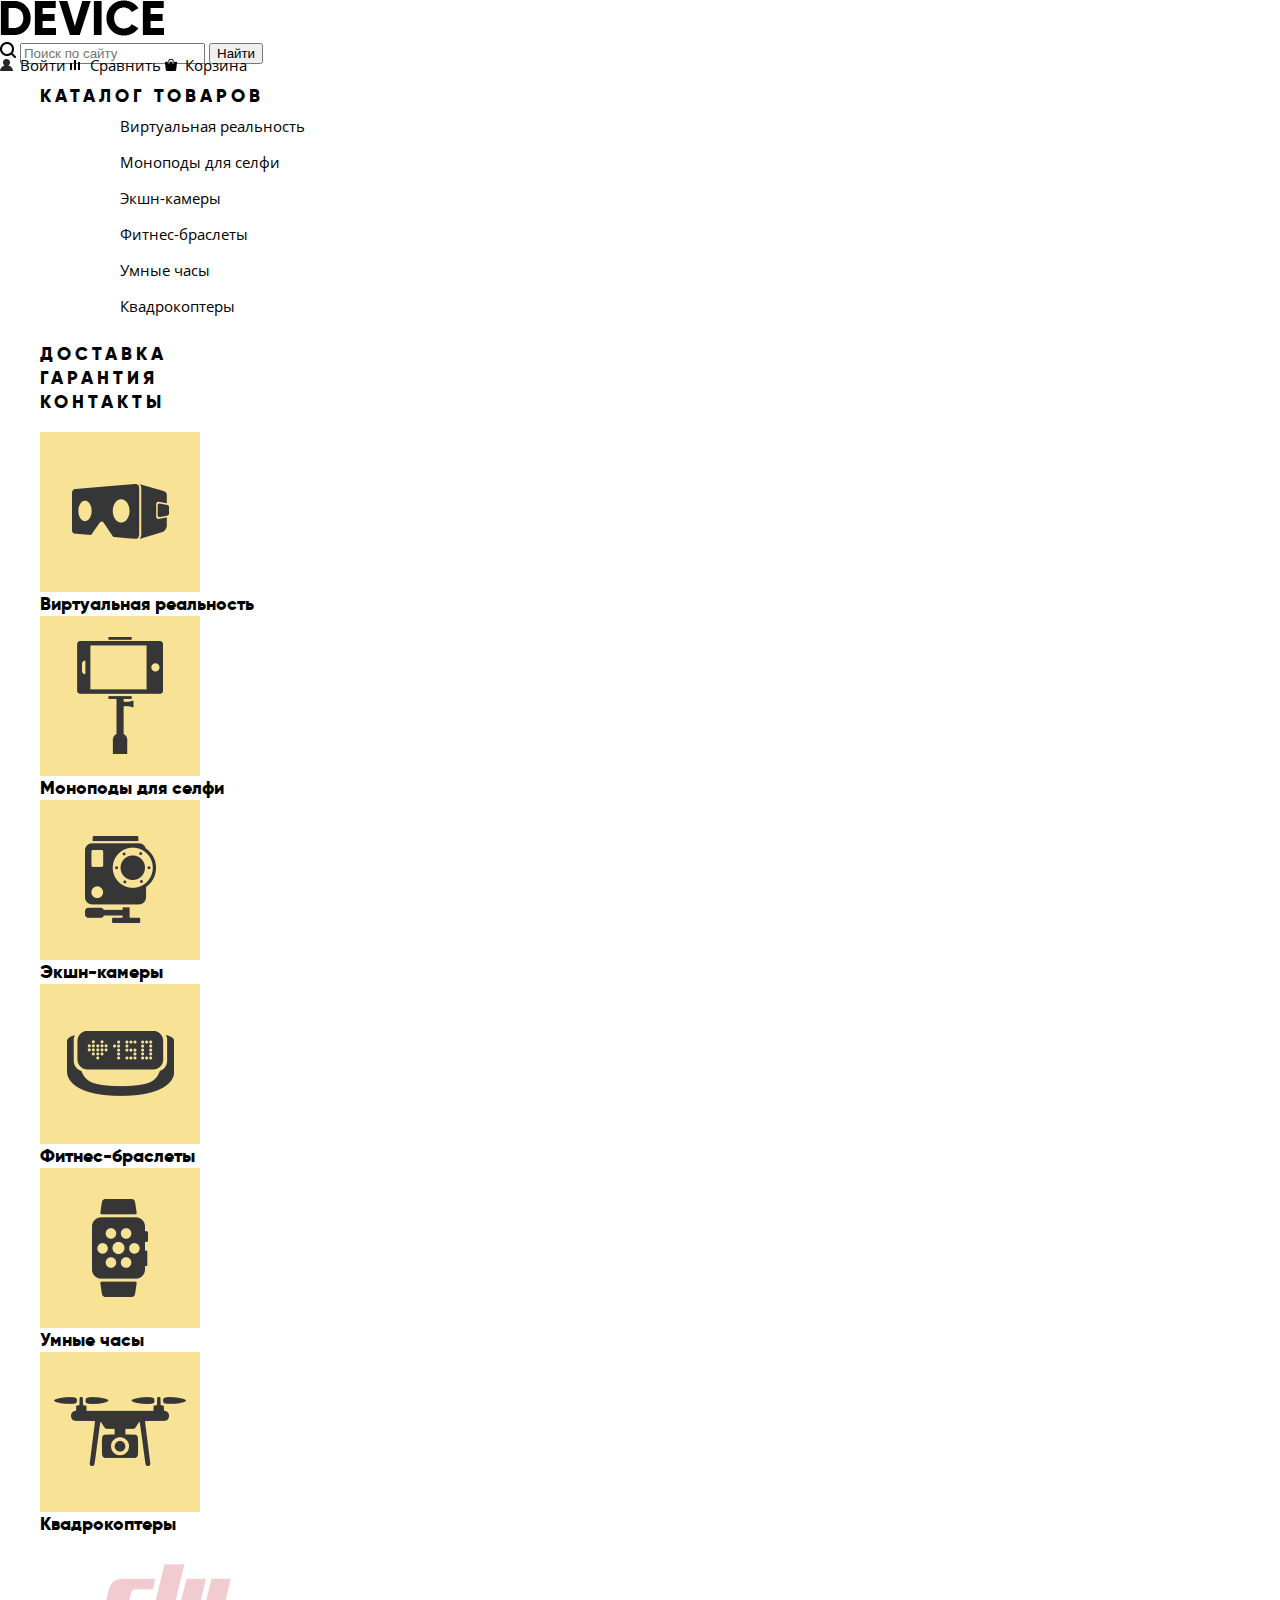
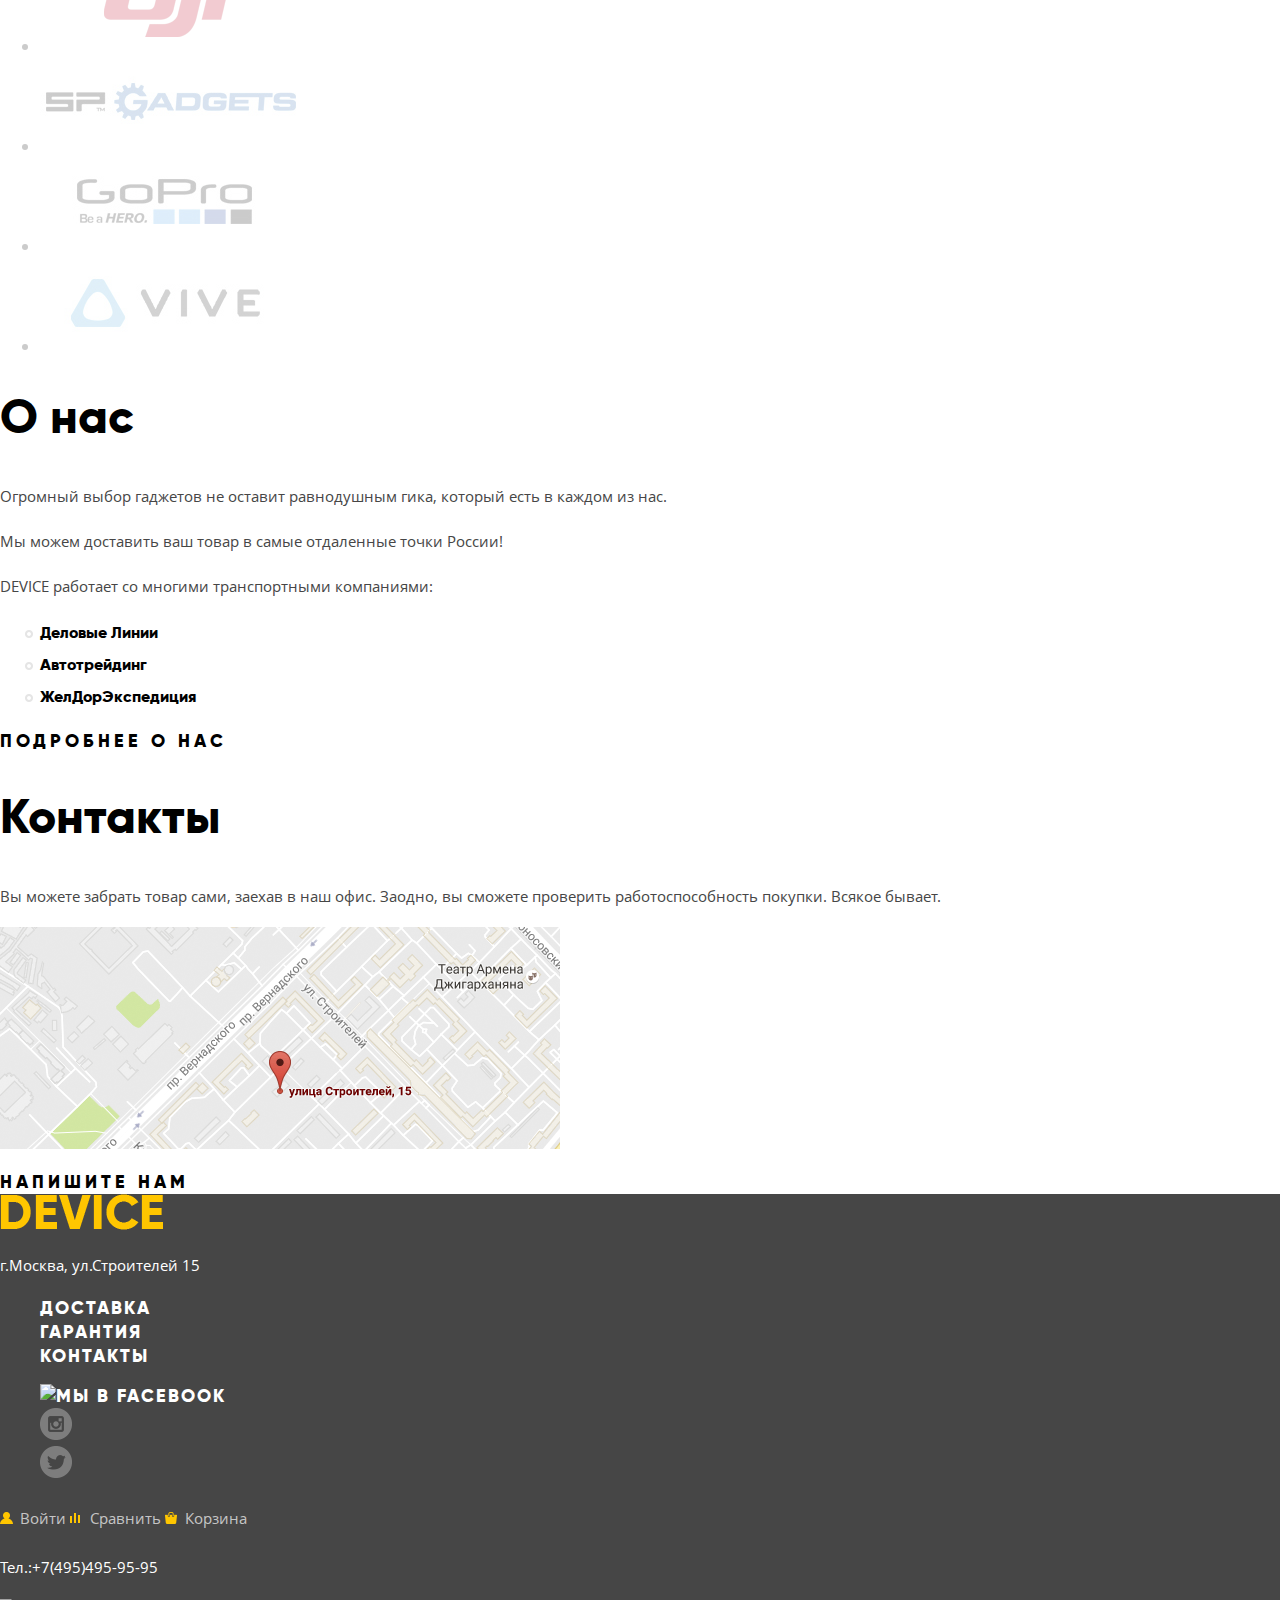
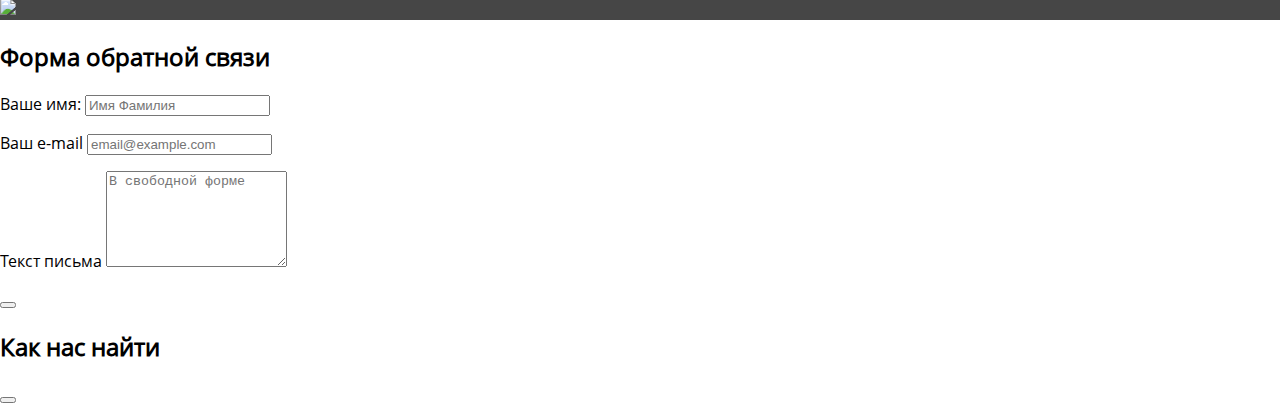
==== index.html @ 2920f103 "Исправление блока с гаджетами" ====
<!DOCTYPE html>
<html lang="ru">
  <head>
    <meta charset="utf-8">
    <title>Интернет-магазин "Device"</title>
    <link rel="stylesheet" type="text/css" href="css/index.css">   
  </head>
  <body>
  <header class="main_header">
        
          <img src="img/logo.png" alt="Логотип магазина Девайс">
          <form action="https://echo.htmlacademy.ru" method="get">
            <label for="search"><img src="img/search.png" alt="Поиск по сайту"></label>
           
            <input type="search" placeholder="Поиск по сайту" id="search">
            <button type="submit">Найти</button> 
          </form>
       
            <div class = "upper_navigation">                
                <a href="#"><span class="icon user">Войти</span></a>
                <a href="#"><span class="icon compare">Сравнить</span></a>
                <a href="#"><span class="icon cart">Корзина</span></a>
            </div>
          
           <nav class = "main_navigation">
               
            <ul class="user_navigation">   
                <li><a href="catalog.html">Каталог товаров</a>
                    <ul class="drop_list">
                        <li> 
                            <ul class="drop_list">
                                <li><a href="#">Виртуальная реальность</a></li>
                                <li><a href="catalog.html">Моноподы для селфи</a></li>
                                <li><a href="#">Экшн-камеры</a></li>
                            </ul>
                        </li>
                        <li>
                            <ul class="drop_list">
                                <li><a href="#">Фитнес-браслеты</a></li>
                                <li><a href="#">Умные часы</a></li>
                            </ul>
                        </li>
                        <li>
                            <ul class="drop_list">
                                <li><a href="#">Квадрокоптеры</a></li>
                            </ul>
                        </li>
                    </ul>
                </li> 
             </ul>               
            <ul class="user_navigation">
                <li><a href="delivery.html">Доставка</a></li>
                <li><a href="guarantee.html">Гарантия</a></li>
                <li><a href="contants.html">Контакты</a></li>
            </ul>    
               
          </nav>
       
      </header> 

      <main>

      
        <ul class="gadgets">
          <li class="block block1"></li><a href="#">Виртуальная реальность</a>
          <li class="block block2"></li><a href="catalog.html">Моноподы для селфи</a>
          <li class="block block3"></li><a href="#">Экшн-камеры</a>
          <li class="block block4"></li><a href="#">Фитнес-браслеты</a>
          <li class="block block5"></li><a href="#">Умные часы</a>
          <li class="block block6"></li><a href="#">Квадрокоптеры</a>
         
        </ul>
       
        <ul>
          <li class="dji"><img src="img/dji-1.png" alt="Квадрокоптеры DJI"></li>
          <li class="sp"><img src="img/SP_gadgets.png" alt="SP Gadgets аксессуары для экшн камер"></li>
          <li class="gopro"><img src="img/gopro.png" alt=" Экшн камеры GoPro"></li>
          <li class="vive"><img src="img/vive.png" alt="Системы виртуальной реальности Vive"></li>
        </ul>
      <section class="about_us">
          
        <h2 class="info">О нас</h2>
          
          <p class="description"> Огромный выбор гаджетов не оставит равнодушным гика, который есть в каждом из нас.</p>
          <p class="description">Мы можем доставить ваш товар в самые отдаленные точки России!</p>
          
        <p class="description">DEVICE работает со многими транспортными компаниями:</p>
          
          <ul class="partners">
              <li>Деловые Линии</li>
              <li>Автотрейдинг</li>
              <li>ЖелДорЭкспедиция</li>
             
          </ul>       
          
          <a class="user_navigation" href="#">Подробнее о нас</a>
      </section>
      
        
      
     <section class="contacts">
         
         <h2 class="info">Контакты</h2>
         
         <div class="description">Вы можете забрать товар сами, заехав в наш офис.
              Заодно, вы сможете проверить работоспособность покупки. Всякое бывает.</div>
         
         <p><img src="img/map.png" alt="Наш адрес: г.Москва, ул.Строителей 15"></p>
         
         <a class="user_navigation" href="#">Напишите нам</a>          
      
      </section>


      </main>      
      <footer class="basement">
     
      <div class="footer_columns">
    
    <div class="column1">
        <img src="img/logo_footer.png">
        <p class="contact_info">г.Москва, ул.Строителей 15</p>
    </div>
    
    <div class="column2">
        <ul class="footer_services">
            <li><a href="#">Доставка</a></li>
            <li><a href="#">Гарантия</a></li>
            <li><a href="#">Контакты</a></li>
        </ul>  
        
        <ul class="footer_services">
            <li><a href="#"><img src="img/fb.png" alt="Мы в Facebook"></a></li>
            <li><a href="#"><img src="img/ins.png" alt="Мы в Instagram"></a></li>
            <li><a href="#"><img src="img/Twitter.png" alt="Мы в Twitter"></a></li>
        </ul>  
    </div>
    
    <div class="column3">
      <div class="footer_navigation">
      <a href="#"><span class="icon user_footer">Войти</span></a>
      <a href="#"><span class="icon compare_footer">Сравнить</span></a>
      <a href="#"><span class="icon cart_footer">Корзина</span></a>
      </div>

            <p><a href="tel:74954959595" class="contact_info">Тел.:+7(495)495-95-95</a></p>
            <a href="https://htmlacademy.ru/intensive/htmlcss"><img src="HAlogo.jpg"></a>
    </div>

  </div>


      </footer>


        <section>
          <h2 class="visually-hidden">Форма обратной связи</h2>
        <form action="https://echo.htmlacademy.ru" method="post">
          <p>
          <label for="sender_name">Ваше имя:</label>
          <input type="text" name="sender_name" placeholder="Имя Фамилия" id="sender_name">
          </p>
          <p>
          <label for="email">Ваш e-mail</label>
          <input type="text" name="email" placeholder="email@example.com" id="email">
          </p>
          <p>
          <label for="comment">Текст письма</label>
          <textarea name="user_comment" id="comment" placeholder="В свободной форме" rows="6"></textarea>
          </p>
          
           
        </form>
        <button area-label="Закрыть форму обратной связи" type="button"></button>
      </section>

        <section>
          <h2 class="visually-hidden">Как нас найти</h2>
        <div class="map_popup">          
          <button area-label="Закрыть карту" type="button"></button>          
        </div>
      </section>

  </body>
</html>
---- css/index.css ----
@font-face {
    font-family: "Gilroy";
    src: url(../fonts/gilroy-extrabold-webfont.woff) format("woff");
    src: url(../fonts/gilroy-extrabold-webfont.woff2) format("woff2"); 
    font-weight: bold;
}

@font-face {
    font-family: "Gilroylight";
    src: url(../fonts/gilroylight.woff) format('woff');
    src: url(../fonts/gilroylight.woff2) format('woff2');
    font-weight: normal;
}
 

@font-face{
  font-family: "Open Sans";
  src: url(../fonts/OpenSans-Regular.woff) format("woff"),
  url(../fonts/OpenSans-Regular.woff2) format("woff2");
  font-weight: normal;
}    
   


body{
  margin:0;
  padding: 0;
  font-family: "Open Sans", "Arial", sans-serif;
}

a{
  text-decoration: none;
}
.upper_navigation{
  font-size: 15px;
  line-height: 2px;
  color: rgb(0, 0, 0);
}
.user_navigation   {
  list-style: none;
  font-size: 18px;
  font-family: "Gilroy";
  color: rgb(0, 0, 0);  
  text-transform: uppercase;
  letter-spacing: 4px;
  line-height: 1.333;
  list-style: none;
}

.drop_list{
  list-style: none;
  font-size: 15px;
  font-family: "Open Sans";
  line-height: 2.4;
  text-transform: none;
  letter-spacing: normal;
} 

.upper_navigation a,
.user_navigation a,
.gadgets a{
  color: rgb(0, 0, 0);
}

.upper_navigation a:hover,
.user_navigation a:hover{
  color: rgba(0, 0, 0, 0.6);
}

.upper_navigation a:active,
.user_navigation a:active{
  color:rgba(0, 0, 0, 0.302);
}
.gadgets{
  list-style: none;
}
.gadgets a{
  font-size: 18px;
  font-family: "Gilroy";
  color: rgb(0, 0, 0);
  line-height: 1.333;
  font-weight: bold;
  
}
.gadgets li:hover{
  background-color: #f0c52e;
}

.info{
   font-size: 48px;
  font-family: "Gilroy";
  color: rgb(0, 0, 0);
  font-weight: bold;
  line-height: 1.021;
}

.description{
  font-size: 15px;
  font-family: "Open Sans";
  color: rgb(70, 70, 70);
  line-height: 2;
  text-align: left;
}

.partners{
  list-style-image: url(../img/marker.png);
  font-size: 16px;
  font-family: "Gilroy";
  color: rgb(0,0,0);
  line-height: 2;
}

.contact_info{
  font-size: 15px;
  font-family: "Open Sans";
  color: rgb(255, 255, 255);
  line-height: 2;
}

.basement{
  background-color: #464646;
}

.footer_services{
  list-style: none;
}
.footer_services li a {
  font-size: 18px;
  font-family: "Gilroy";
  color: rgb(255, 255, 255);
  text-transform: uppercase;
  letter-spacing: 2px;
  line-height: 1.333;
  font-weight: bold;
}

.footer_navigation{
  font-size: 15px;
  font-family: "Open Sans";
  color: #d3d3d3;
  line-height: 2.4;
}


/*Разметка каталога */

.headline{  
  font-size: 47px;
  font-family: "Gilroy";
  color: rgb(0, 0, 0);
  font-weight: bold;
  line-height: 1.021;
   
}

.path li a{
  font-size: 14px;
  font-family: "Open Sans";
  color: rgba(0, 0, 0, 0.302);
  line-height: 1.714;
}
.path{
  list-style: none; 
  font-size: 14px;
  font-family: "Open Sans";
  color: rgba(0, 0, 0, 0.302);
  line-height: 1.714;
}

.options_name{
  font-size: 18px;
  font-family: "Gilroy";
  color: rgb(0, 0, 0);
  font-weight: bold;
  line-height: 1.333;
}

.options{
  font-size: 14px;
  font-family: "Open Sans";
  color: rgb(0, 0, 0);
  line-height: 2.857;
}
.button_show{
  font-size: 18px;
  font-family: "Gilroy";
  color: rgb(0, 0, 0);
  font-weight: bold;
  text-transform: uppercase;
  line-height: 1.2;
}

.goods_caption{
  font-size: 18px;
  font-family: "Gilroy";
  color: rgb(0, 0, 0);
  font-weight: bold;
  line-height: 1.333;
}

.price{
  font-size: 16px;
  font-family: "Gilroylight";
  color: rgb(70, 70, 70);
  line-height: 1.5;  
}


/* Блоки со схематичными изображениями товаров*/

.block{ 
  width: 160px;
  height: 160px;  
  }

.block1{
  
  background:url(../img/popular-1.png) no-repeat;
  background-color: #f7e296;
  background-position: 50% 50%;
  }

.block2{ 
    background:url(../img/popular-2.png) no-repeat;
    background-color: #f7e296;
    background-position: 50% 50%;         
}

.block3{ 
    background:url(../img/popular-3.png) no-repeat;
    background-color: #f7e296;
    background-position: 50% 50%;         
}

.block4{ 
    background:url(../img/popular-4.png) no-repeat;
    background-color: #f7e296;
    background-position: 50% 50%;         
}

.block5{ 
    background:url(../img/popular-5.png) no-repeat;
    background-color: #f7e296;
    background-position: 50% 50%;         
}

.block6{ 
    background:url(../img/popular-6.png) no-repeat;
    background-color: #f7e296;
    background-position: 50% 50%;         
}


/*Логотипы партнеров*/

.dji{
  width: 260px;
  height: 100px;
  opacity: 0.2;
}

.sp{

  width: 260px;
  height: 100px;
  opacity: 0.2;
}
.gopro{
  width: 260px;
  height: 100px;
  opacity: 0.2;
}
.vive{
   width: 260px;
  height: 100px;
  opacity: 0.2;
}

  /*Иконки*/
.icon{
  width: 160px;
  height: 20px;
  background-repeat: no-repeat;
  background-position: 0 50%;
  padding-left:20px;

  }
.user{  
  background-image: url(../img/user.png);
 }
.compare{
  background-image: url(../img/compare.png);
}
.cart{
  background-image: url(../img/cart.png);
}

.user_footer{  
  background-image: url(../img/user_footer.png);
  color: rgba(255, 255, 255, 0.702);
 }
.compare_footer{
  background-image: url(../img/compare_footer.png);
  color: rgba(255, 255, 255, 0.702);
}
.cart_footer{
  background-image: url(../img/cart_footer.png);
  color: rgba(255, 255, 255, 0.702);
}

.hide{
  visibility: hidden;
  width: 1px;
  height: 1px;
  margin: -1px;
}
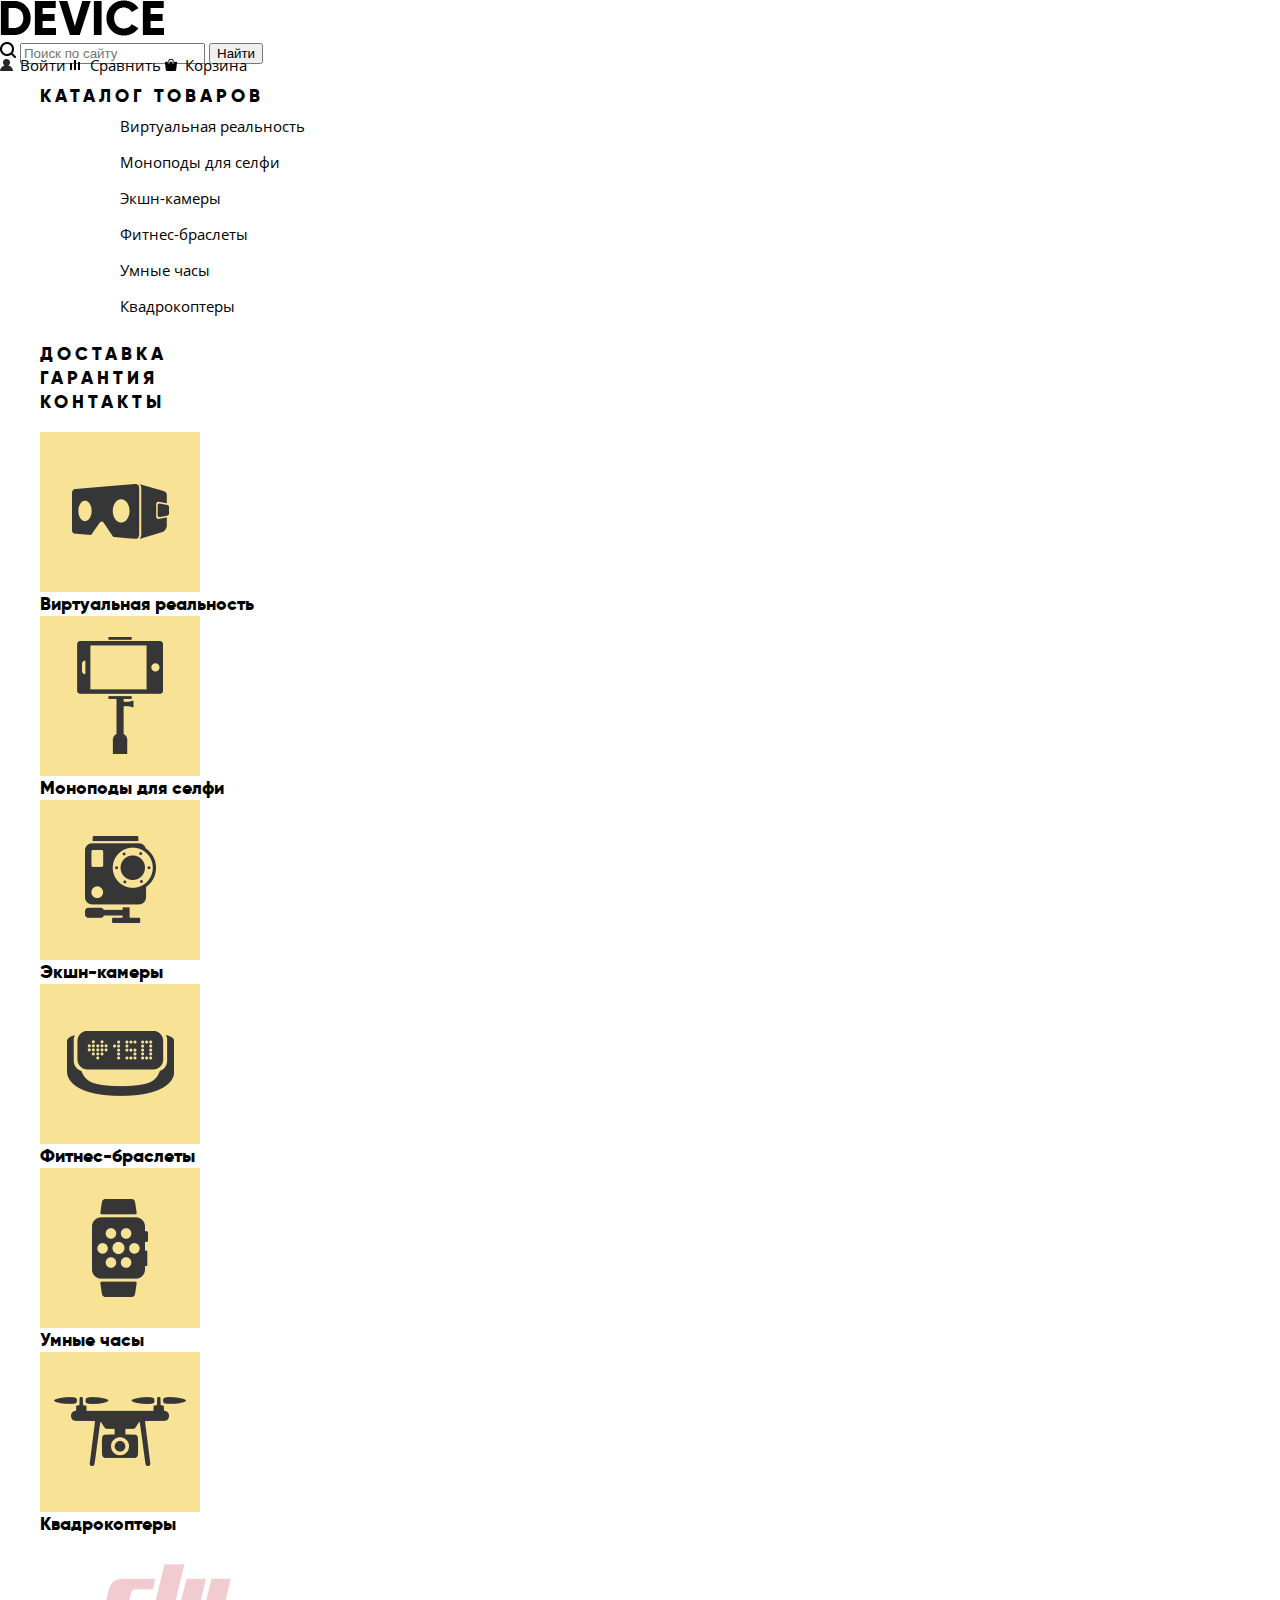
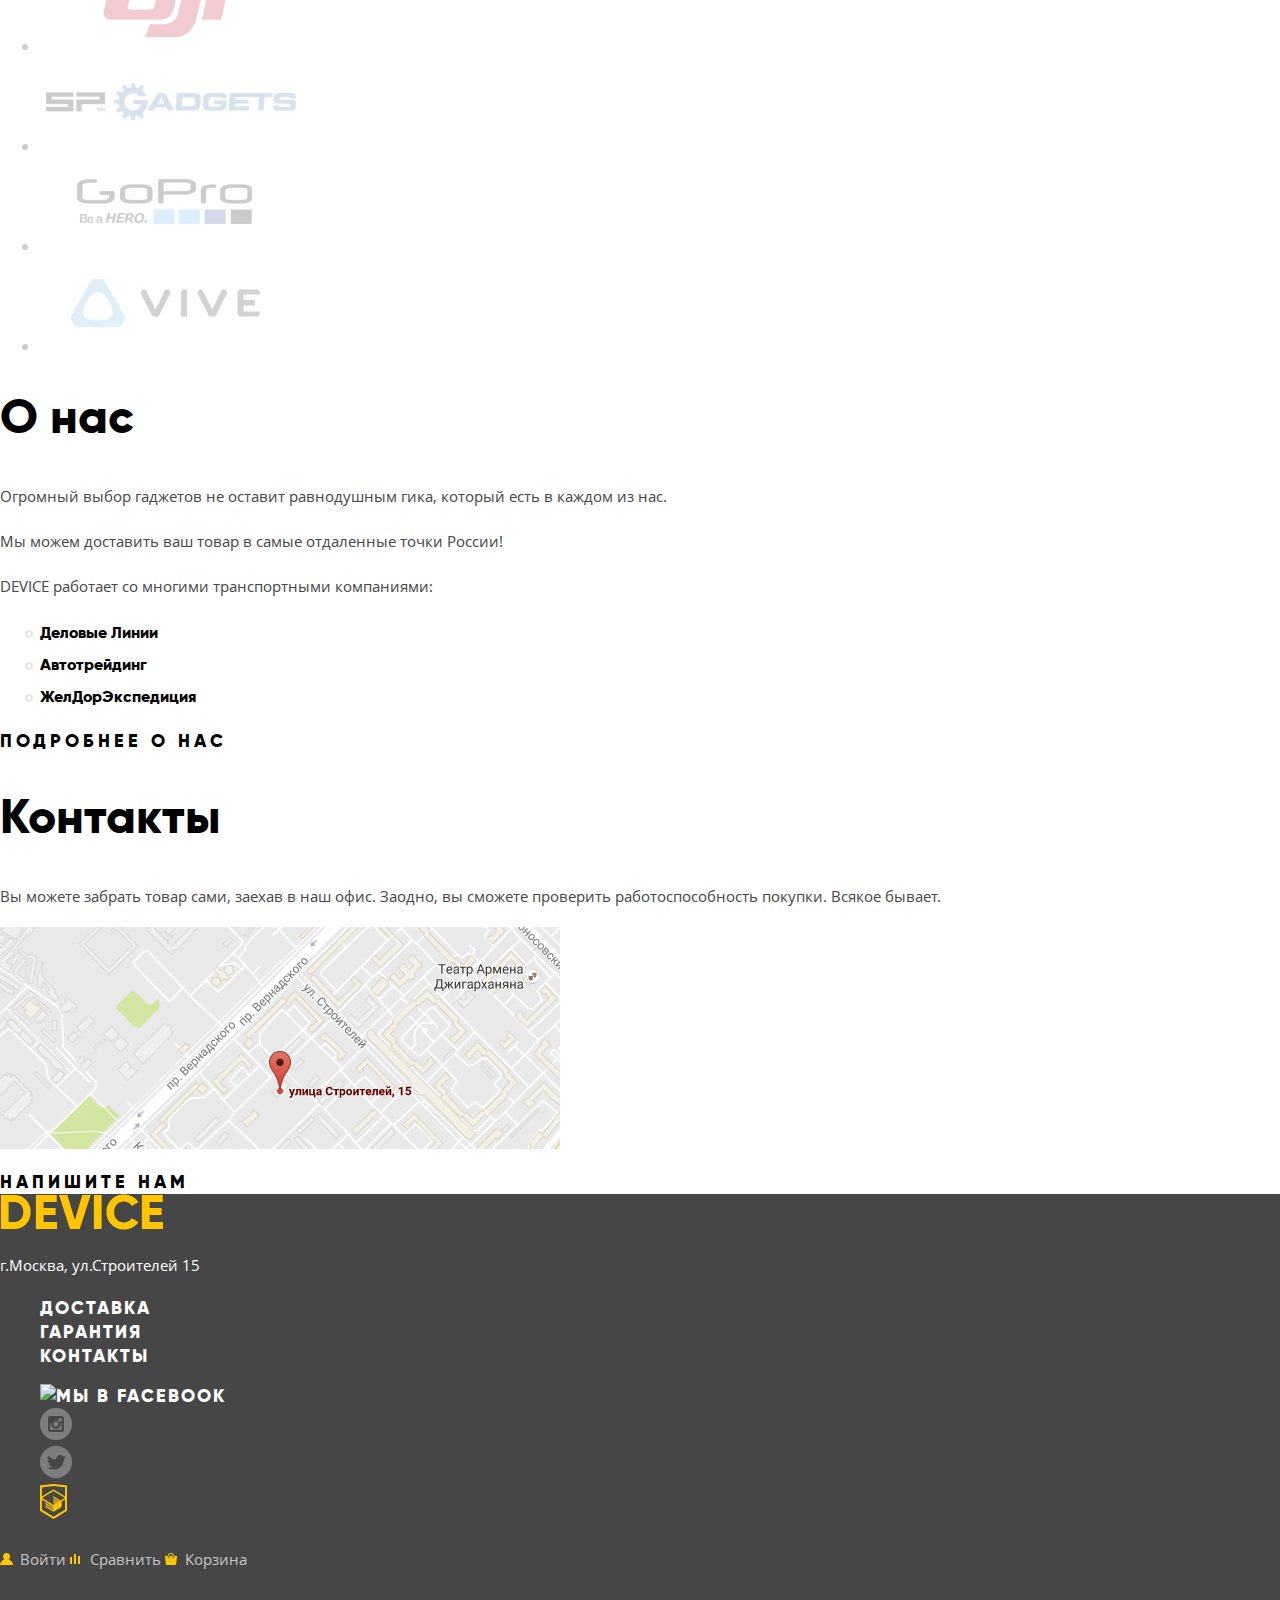
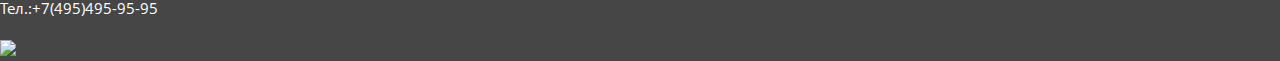
==== commit 434ce1d8: "Логотип академии, видимость попапов" ====
--- a/index.html
+++ b/index.html
@@ -133,6 +133,7 @@
             <li><a href="#"><img src="img/fb.png" alt="Мы в Facebook"></a></li>
             <li><a href="#"><img src="img/ins.png" alt="Мы в Instagram"></a></li>
             <li><a href="#"><img src="img/Twitter.png" alt="Мы в Twitter"></a></li>
+            <li><a href="#"><img src="img/HA-logo.png" alt="https://htmlacademy.ru"></a></li>
         </ul>  
     </div>
     
@@ -153,7 +154,7 @@
       </footer>
 
 
-        <section>
+        <section class="display_none">
           <h2 class="visually-hidden">Форма обратной связи</h2>
         <form action="https://echo.htmlacademy.ru" method="post">
           <p>
@@ -174,7 +175,7 @@
         <button area-label="Закрыть форму обратной связи" type="button"></button>
       </section>
 
-        <section>
+        <section class="display_none">
           <h2 class="visually-hidden">Как нас найти</h2>
         <div class="map_popup">          
           <button area-label="Закрыть карту" type="button"></button>          
--- a/css/index.css
+++ b/css/index.css
@@ -313,4 +313,7 @@
   width: 1px;
   height: 1px;
   margin: -1px;
+}
+.display_none{
+  display: none;
 }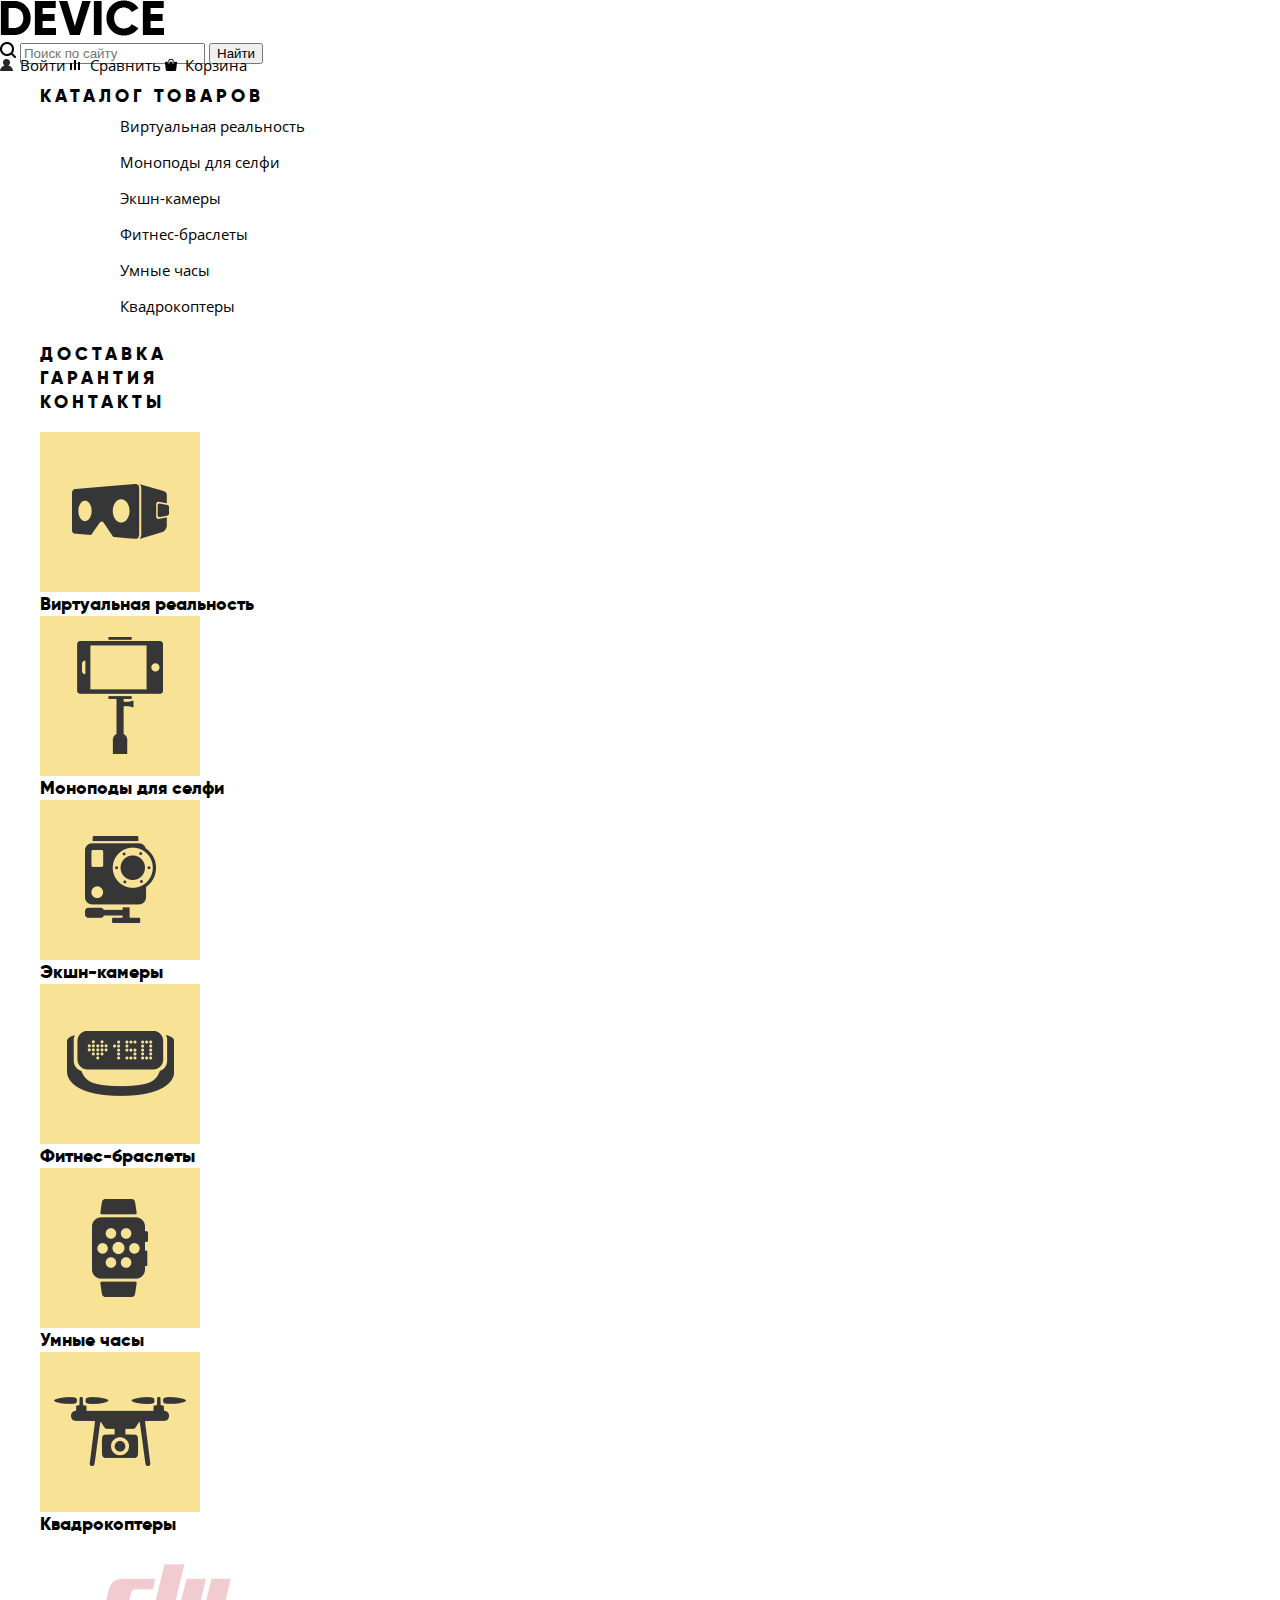
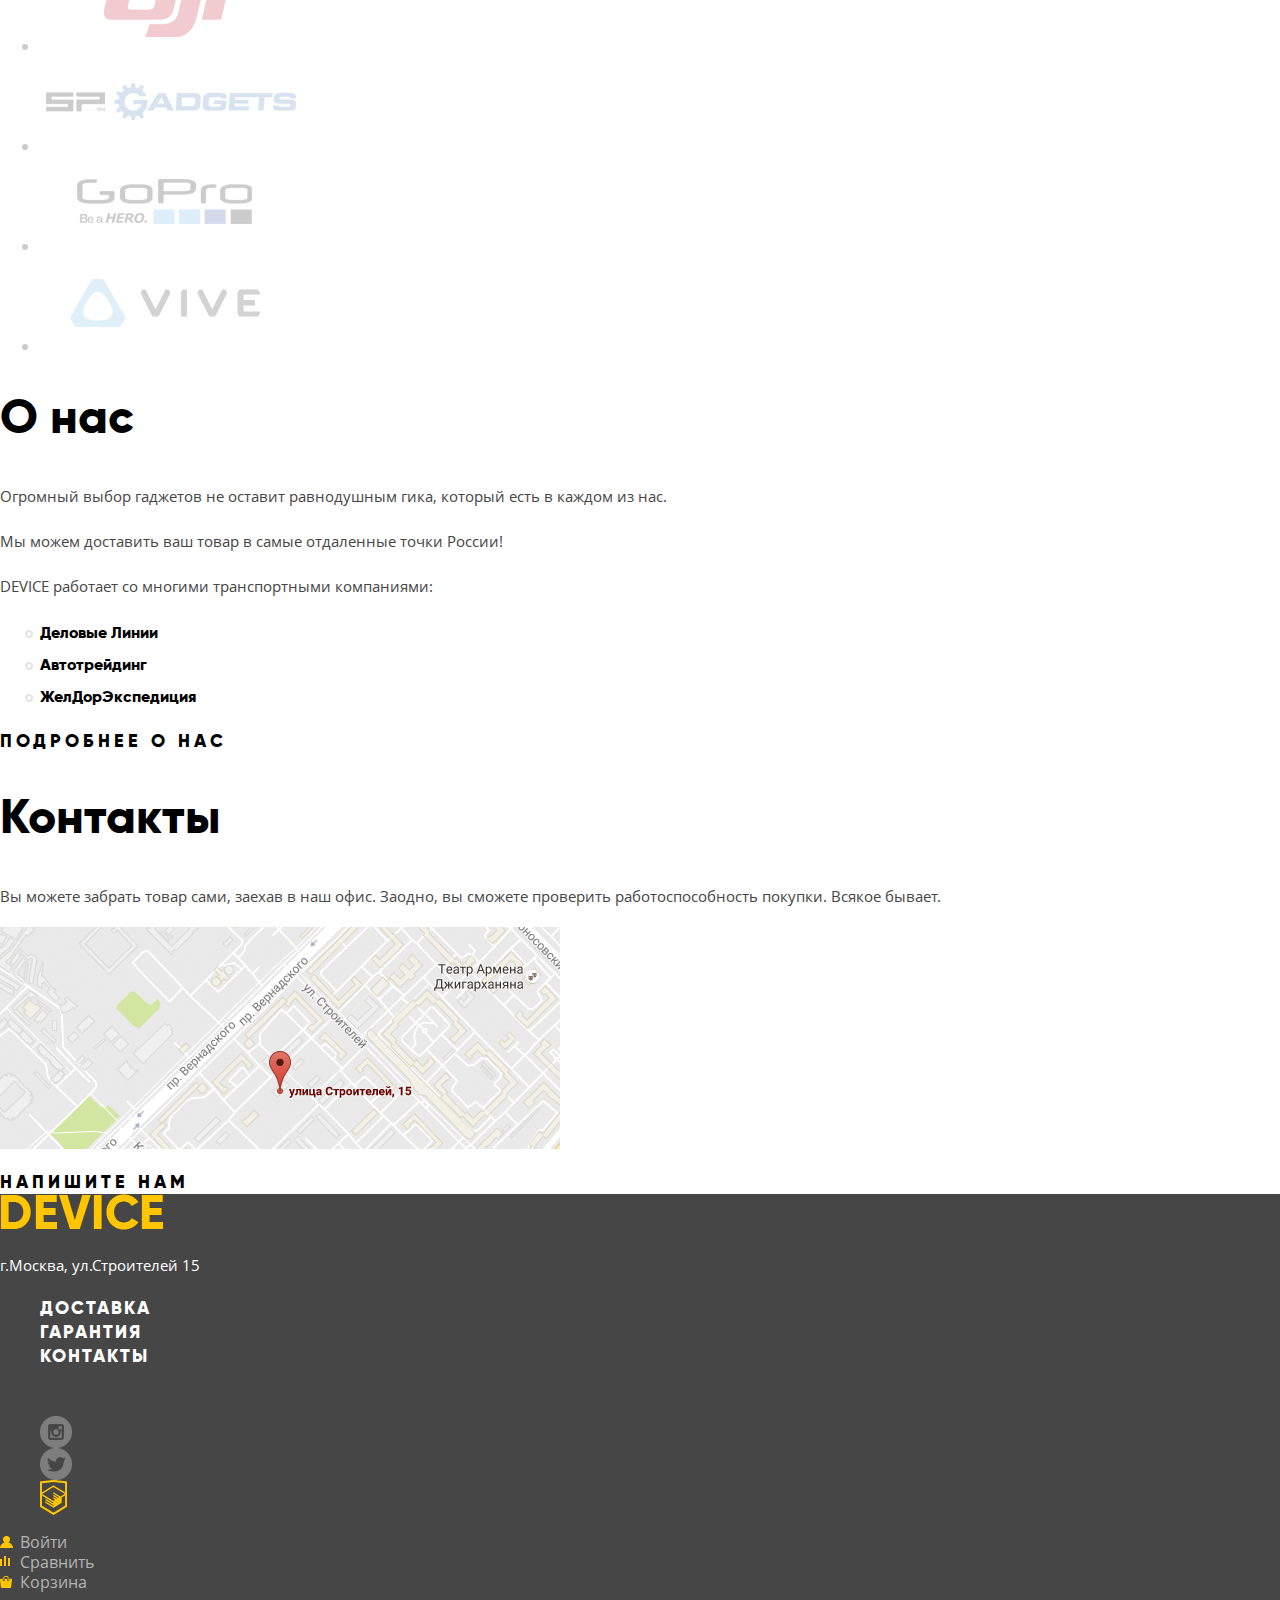
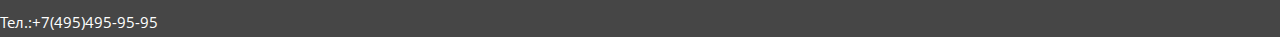
==== commit 772c91a3: "Разметка футера index" ====
--- a/index.html
+++ b/index.html
@@ -130,25 +130,24 @@
         </ul>  
         
         <ul class="footer_services">
-            <li><a href="#"><img src="img/fb.png" alt="Мы в Facebook"></a></li>
-            <li><a href="#"><img src="img/ins.png" alt="Мы в Instagram"></a></li>
-            <li><a href="#"><img src="img/Twitter.png" alt="Мы в Twitter"></a></li>
-            <li><a href="#"><img src="img/HA-logo.png" alt="https://htmlacademy.ru"></a></li>
+            <li><a href="#" class="fb" alt="Мы в Facebook"></a></li>
+            <li><a href="#" class="inst" alt="Мы в Instagram"></a></li>
+            <li><a href="#" class="twitter" alt="Мы в Twitter"></a></li>
+            <li><a href="#" class="HA_logo" alt="https://htmlacademy.ru"></a></li>
         </ul>  
     </div>
     
     <div class="column3">
-      <div class="footer_navigation">
-      <a href="#"><span class="icon user_footer">Войти</span></a>
-      <a href="#"><span class="icon compare_footer">Сравнить</span></a>
-      <a href="#"><span class="icon cart_footer">Корзина</span></a>
+      <a href="#" class="user_footer">Войти</a>
+      <a href="#" class="compare_footer">Сравнить</a>
+      <a href="#" class="cart_footer">Корзина</a>
       </div>
 
             <p><a href="tel:74954959595" class="contact_info">Тел.:+7(495)495-95-95</a></p>
-            <a href="https://htmlacademy.ru/intensive/htmlcss"><img src="HAlogo.jpg"></a>
+           
     </div>
 
-  </div>
+ 
 
 
       </footer>
--- a/css/index.css
+++ b/css/index.css
@@ -133,6 +133,14 @@
   line-height: 1.333;
   font-weight: bold;
 }
+
+.footer_services li a:hover{
+  color: #b5b5b5;
+}
+.footer_services li a:active{
+  color: #7e7e7e;
+}
+
 
 .footer_navigation{
   font-size: 15px;
@@ -296,17 +304,76 @@
 }
 
 .user_footer{  
-  background-image: url(../img/user_footer.png);
-  color: rgba(255, 255, 255, 0.702);
- }
-.compare_footer{
-  background-image: url(../img/compare_footer.png);
-  color: rgba(255, 255, 255, 0.702);
-}
-.cart_footer{
-  background-image: url(../img/cart_footer.png);
-  color: rgba(255, 255, 255, 0.702);
-}
+background: url(../img/user_footer.png) no-repeat 0px 5px; 
+display: block;
+width: 50px; 
+height: 20px; 
+padding-left: 20px;
+color:#b4b4b4;
+}
+.user_footer:hover{  
+background: url(../img/user_footer_hover.png) no-repeat 0px 5px; 
+width: 50px; 
+height: 20px; 
+padding-left: 20px;
+color: #ffffff;
+} 
+.user_footer:active{  
+background: url(../img/user_footer_active.png) no-repeat 0px 5px; 
+width: 50px; 
+height: 20px; 
+padding-left: 20px;
+color: #666666;
+} 
+
+.compare_footer{  
+background: url(../img/compare_footer.png) no-repeat 0px 5px; 
+display: block;
+width: 50px; 
+height: 20px; 
+padding-left: 20px;
+color:#b4b4b4;
+}
+.compare_footer:hover{  
+background: url(../img/compare_footer_hover.png) no-repeat 0px 5px; 
+width: 50px; 
+height: 20px; 
+padding-left: 20px;
+color: #ffffff;
+} 
+.compare_footer:active{  
+background: url(../img/cpmpare_footer_active.png) no-repeat 0px 5px; 
+width: 50px; 
+height: 20px; 
+padding-left: 20px;
+color: #666666;
+} 
+
+.cart_footer{  
+background: url(../img/cart_footer.png) no-repeat 0px 5px; 
+display: block;
+width: 50px; 
+height: 20px; 
+padding-left: 20px;
+color:#b4b4b4;
+}
+.cart_footer:hover{  
+background: url(../img/cart_footer_hover.png) no-repeat 0px 5px; 
+width: 50px; 
+height: 20px; 
+padding-left: 20px;
+color: #ffffff;
+} 
+.cart_footer:active{  
+background: url(../img/cart_footer_active.png) no-repeat 0px 5px; 
+width: 50px; 
+height: 20px; 
+padding-left: 20px;
+color: #666666;
+} 
+
+
+
 
 .hide{
   visibility: hidden;
@@ -314,6 +381,96 @@
   height: 1px;
   margin: -1px;
 }
+
+
+
+
+.HA_logo{
+ background:url(../img/HA-logo.png) no-repeat;
+ width: 27px;
+ height: 35px; 
+display: block;
+}
+
+.HA_logo:hover { 
+background: url(../img/HA-logo_hover.png) no-repeat ; 
+width: 27px;
+ height: 35px; 
+}
+
+.HA_logo:active { 
+background: url(../img/HA-logo_active.png) no-repeat ; 
+width: 27px;
+ height: 35px; 
+}
+
+
+
+.twitter{
+ background:url(../img/Twitter.png) no-repeat;
+ width: 32px;
+ height: 32px; 
+display: block;
+}
+
+.twitter:hover { 
+background: url(../img/Twitter_hover.png) no-repeat ; 
+width: 32px;
+ height: 32px; 
+}
+
+.twitter:active { 
+background: url(../img/Twitter_active.png) no-repeat ; 
+width: 32px;
+ height: 32px; 
+}
+
+
+.inst{
+ background:url(../img/inst.png) no-repeat;
+ width: 32px;
+ height: 32px; 
+display: block;
+}
+
+.inst:hover { 
+background: url(../img/inst_hover.png) no-repeat ; 
+width: 32px;
+ height: 32px; 
+}
+
+.inst:active { 
+background: url(../img/inst_active.png) no-repeat ; 
+width: 32px;
+ height: 32px; 
+}
+
+
+
+
+.fb{
+background:url(../img/fb.png) no-repeat;
+width: 32px;
+height: 32px; 
+display: block;
+}
+
+.fb:hover { 
+background: url(../img/fb_hover.png) no-repeat ; 
+width: 32px;
+height: 32px; 
+}
+
+.fb:active { 
+background: url(../img/fb_active.png) no-repeat ; 
+width: 32px;
+height: 32px; 
+}
+
+
+
+
+
 .display_none{
   display: none;
 }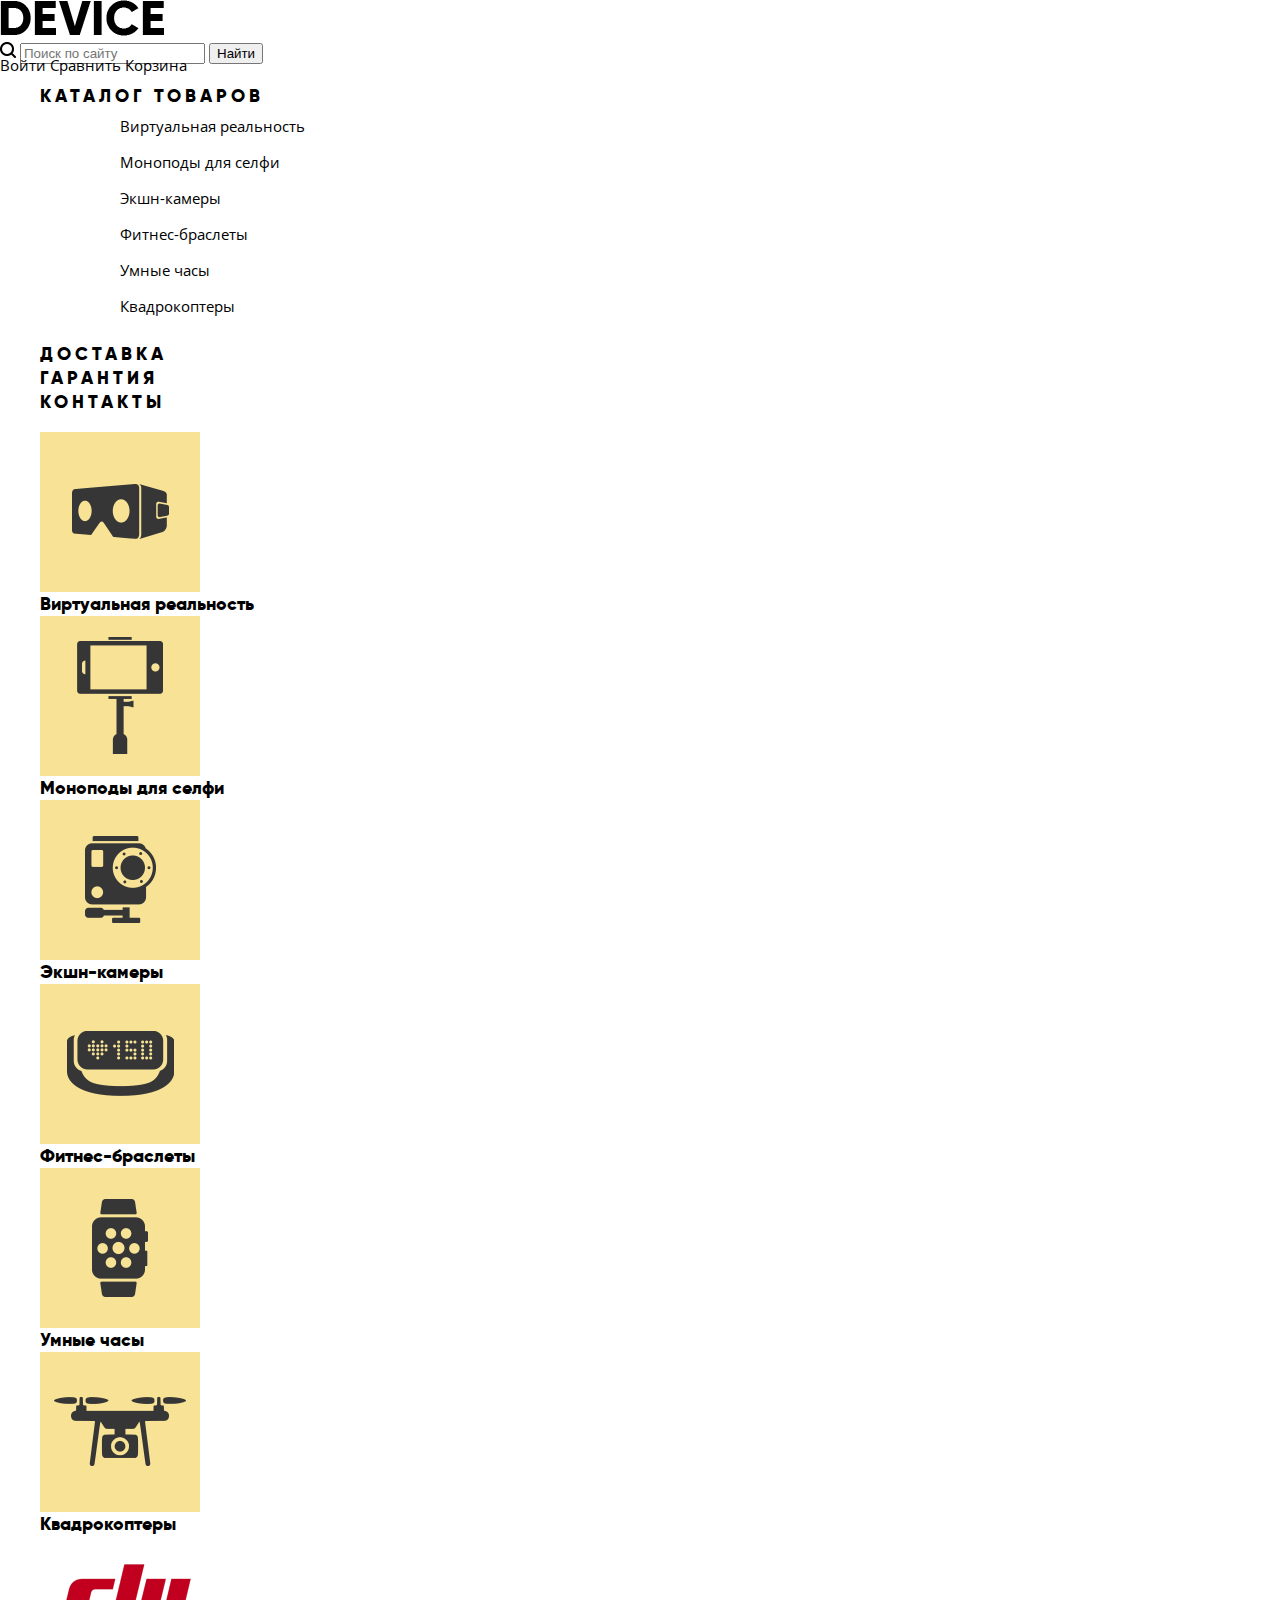
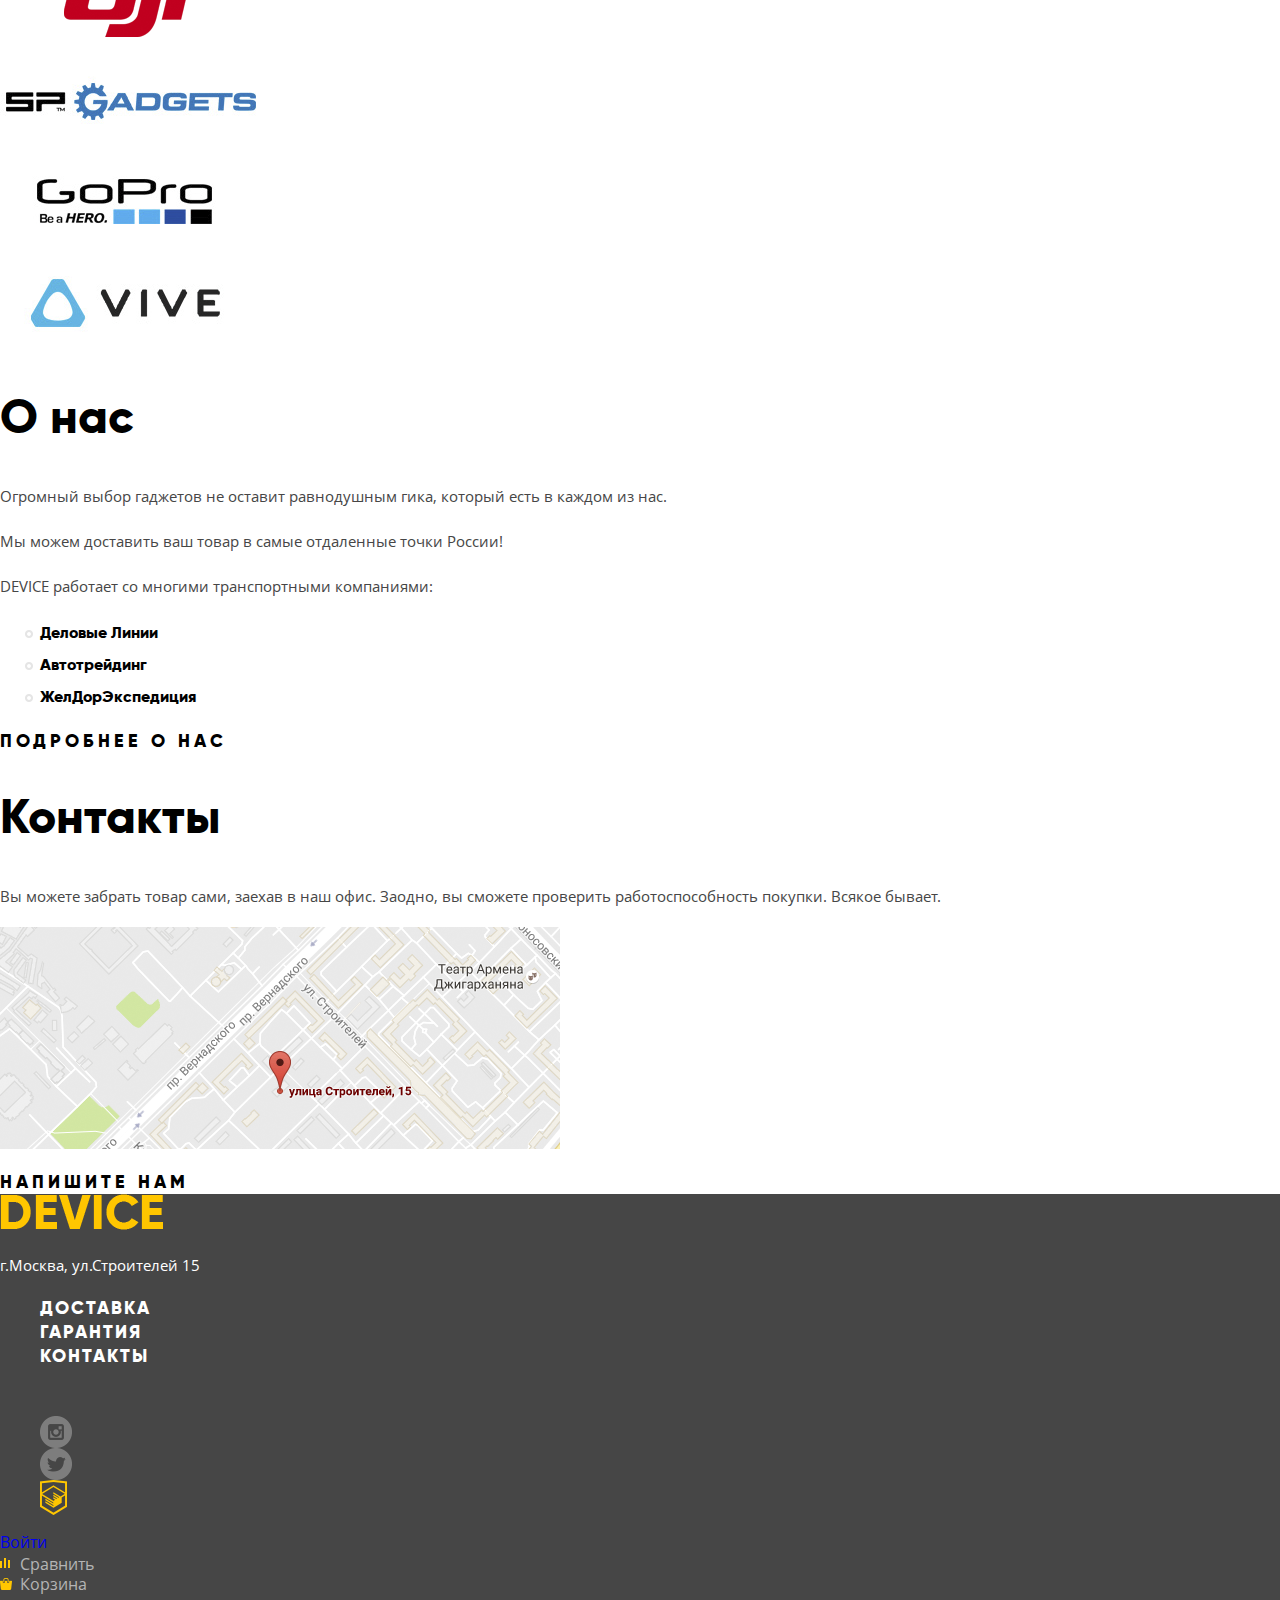
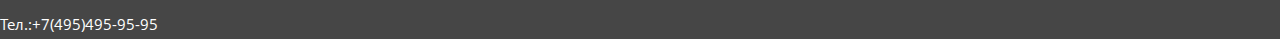
==== commit 711ae75a: "Разметка партнеров" ====
--- a/index.html
+++ b/index.html
@@ -71,12 +71,14 @@
          
         </ul>
        
-        <ul>
-          <li class="dji"><img src="img/dji-1.png" alt="Квадрокоптеры DJI"></li>
-          <li class="sp"><img src="img/SP_gadgets.png" alt="SP Gadgets аксессуары для экшн камер"></li>
-          <li class="gopro"><img src="img/gopro.png" alt=" Экшн камеры GoPro"></li>
-          <li class="vive"><img src="img/vive.png" alt="Системы виртуальной реальности Vive"></li>
-        </ul>
+        <div class="partners_logo">
+          <a href="#" class="dji"><span>Квадрокоптеры DJI</span></a>
+          <a href="#" class="sp"><span>Аксессуары SP Gadgets</span></a>
+          <a href="#" class="gopro"><span>Камеры GoPro</span></a>
+          <a href="#" class="vive"><span>Системы виртуальной реальности</span></a>
+          
+          
+        </div>
       <section class="about_us">
           
         <h2 class="info">О нас</h2>
--- a/css/index.css
+++ b/css/index.css
@@ -262,30 +262,61 @@
 /*Логотипы партнеров*/
 
 .dji{
+  background: url(../img/dji.png) no-repeat;
+  display: block;
+  width: 260px;
+  height: 100px; 
+}
+.dji:hover{
+  background: url(../img/dji_hover.png) no-repeat;
+  display: block;
+  width: 260px;
+  height: 100px; 
+}
+
+.sp{
+  background: url(../img/SP_gadgets.png) no-repeat;
+  display: block;
   width: 260px;
   height: 100px;
-  opacity: 0.2;
-}
-
-.sp{
-
+}
+.sp:hover{
+  background: url(../img/SP_gadgets_hover.png) no-repeat;
+  display: block;
   width: 260px;
   height: 100px;
-  opacity: 0.2;
-}
+}
+
 .gopro{
+  background: url(../img/gopro.png) no-repeat;
+  display: block;
   width: 260px;
   height: 100px;
-  opacity: 0.2;
+}
+.gopro:hover{
+  background: url(../img/gopro_hover.png) no-repeat;
+  display: block;
+  width: 260px;
+  height: 100px;
 }
 .vive{
-   width: 260px;
+  background: url(../img/vive.png) no-repeat;
+  display: block;
+  width: 260px;
   height: 100px;
-  opacity: 0.2;
-}
-
+}
+.vive:hover{
+  background: url(../img/vive_hover.png) no-repeat;
+  display: block;
+  width: 260px;
+  height: 100px;
+}
+.partners_logo a span{
+visibility: hidden;
+}
   /*Иконки*/
-.icon{
+}
+/*.icon{
   width: 160px;
   height: 20px;
   background-repeat: no-repeat;
@@ -302,7 +333,7 @@
 .cart{
   background-image: url(../img/cart.png);
 }
-
+*/
 .user_footer{  
 background: url(../img/user_footer.png) no-repeat 0px 5px; 
 display: block;
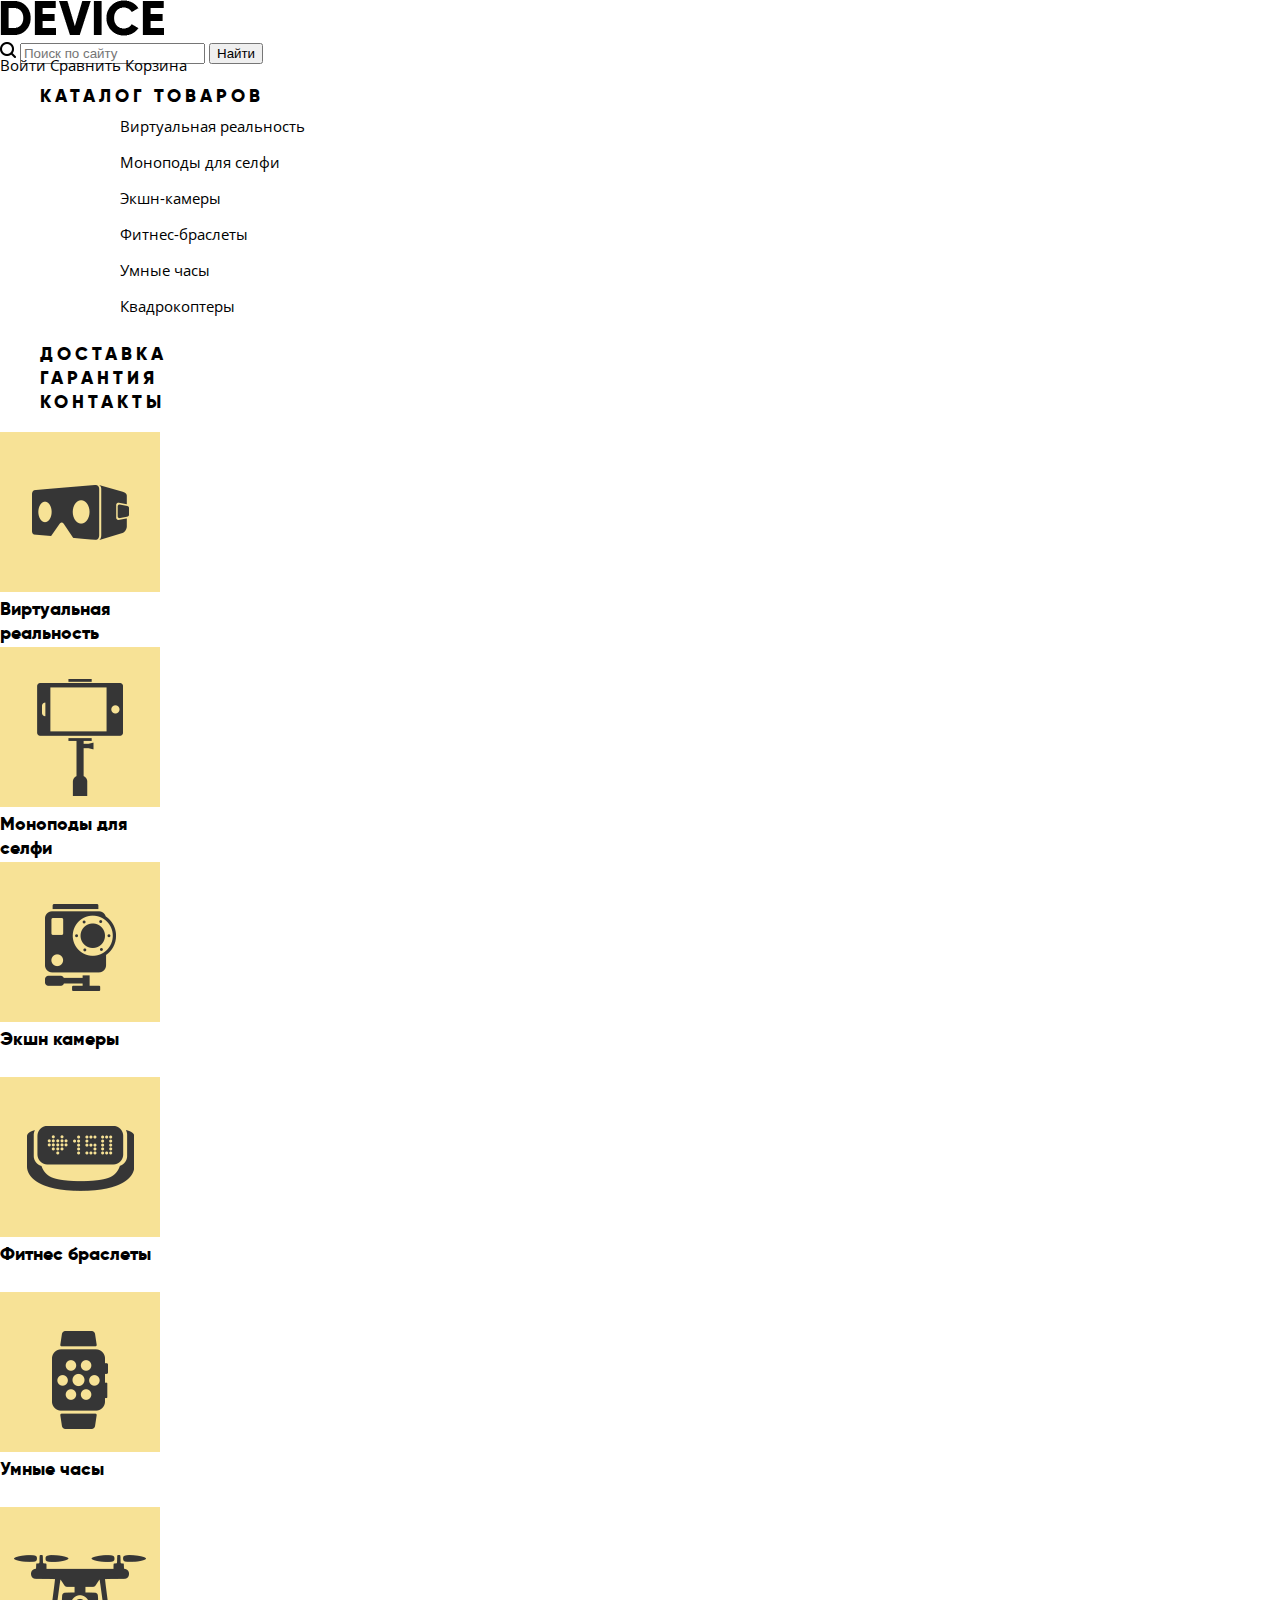
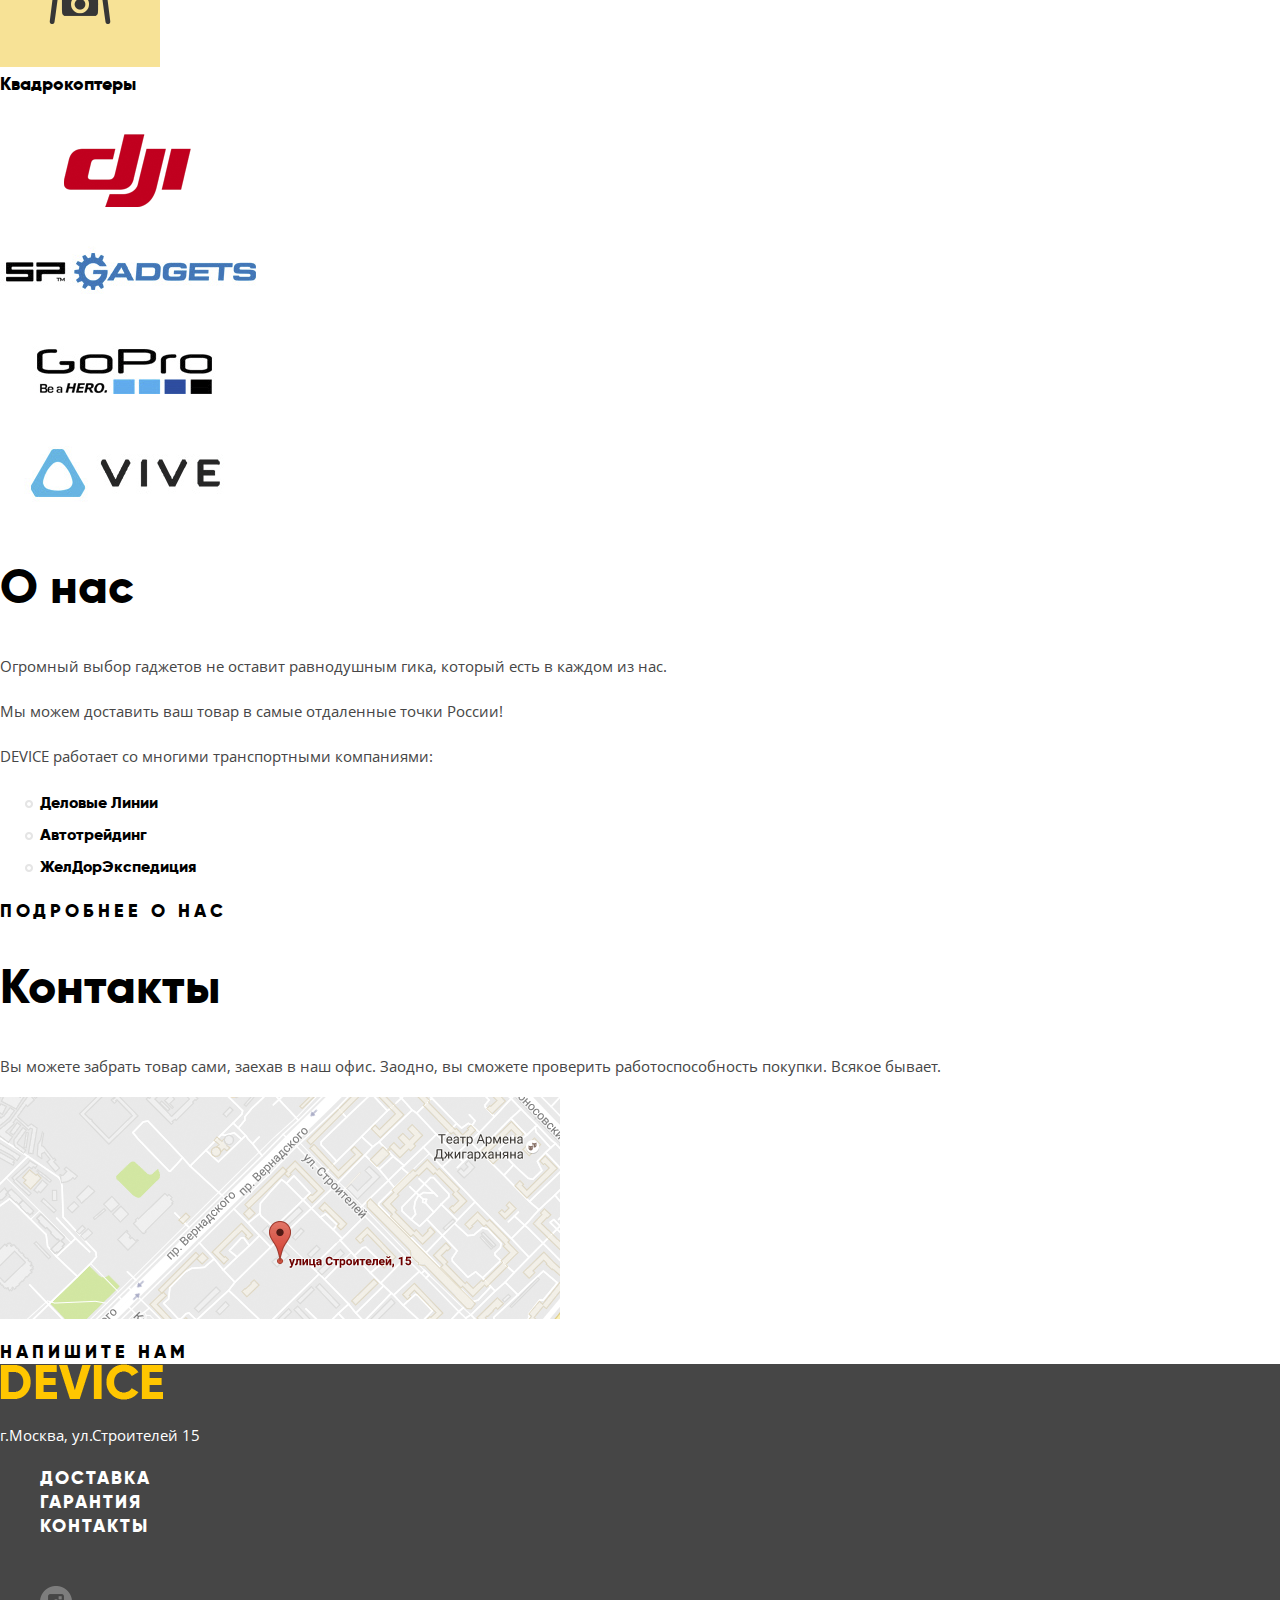
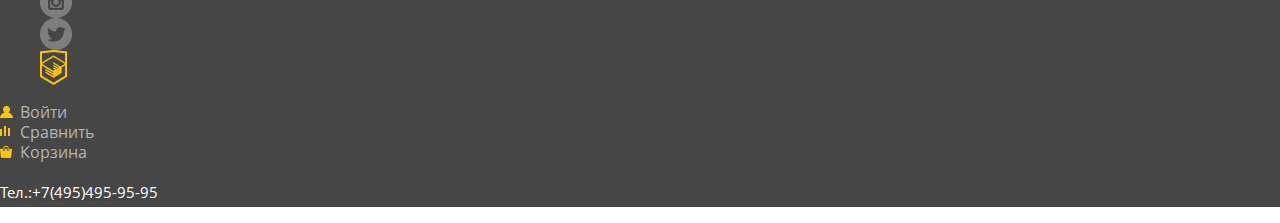
==== commit ae389b39: "Разметка гаджетов" ====
--- a/index.html
+++ b/index.html
@@ -60,17 +60,16 @@
 
       <main>
 
-      
-        <ul class="gadgets">
-          <li class="block block1"></li><a href="#">Виртуальная реальность</a>
-          <li class="block block2"></li><a href="catalog.html">Моноподы для селфи</a>
-          <li class="block block3"></li><a href="#">Экшн-камеры</a>
-          <li class="block block4"></li><a href="#">Фитнес-браслеты</a>
-          <li class="block block5"></li><a href="#">Умные часы</a>
-          <li class="block block6"></li><a href="#">Квадрокоптеры</a>
-         
-        </ul>
-       
+       <div class="goods_caption">        
+          <a href="#" class="vr"><span class="goods_name">Виртуальная реальность</span></a>
+          <a href="#" class="monopod"><span class="goods_name">Моноподы для селфи</span></a>
+          <a href="#" class="action_cam"><span class="goods_name">Экшн камеры</span></a>
+          <a href="#" class="fitness"><span class="goods_name">Фитнес браслеты</span></a>
+          <a href="#" class="smart"><span class="goods_name">Умные часы</span></a>
+          <a href="#" class="quad"><span class="goods_name">Квадрокоптеры</span></a> 
+       </div>
+
+
         <div class="partners_logo">
           <a href="#" class="dji"><span>Квадрокоптеры DJI</span></a>
           <a href="#" class="sp"><span>Аксессуары SP Gadgets</span></a>
@@ -79,7 +78,7 @@
           
           
         </div>
-      <section class="about_us">
+        <section class="about_us">
           
         <h2 class="info">О нас</h2>
           
--- a/css/index.css
+++ b/css/index.css
@@ -30,6 +30,7 @@
 
 a{
   text-decoration: none;
+  color:black;
 }
 .upper_navigation{
   font-size: 15px;
@@ -259,6 +260,167 @@
 }
 
 
+.goods_name{
+  position:relative;
+  top:165px;
+  left:0px;  
+}
+.vr{
+  display: block;
+  width: 160px;
+  height: 215px;
+  background: url(../img/vr_glasses.png) no-repeat 50% 33%,
+              url(../img/goods_bg.png) no-repeat top left;
+  background-color:white;    
+}
+.vr:hover{
+  display: block;
+  width: 160px;
+  height: 215px;
+  background: url(../img/vr_glasses.png) no-repeat 50% 33%,
+              url(../img/goods_bg_active.png) no-repeat top left;
+  background-color:white;    
+}
+.vr:active{
+  display: block;
+  width: 160px;
+  height: 215px;
+  background: url(../img/vr_glasses_active.png) no-repeat 50% 33%,
+              url(../img/goods_bg_active.png) no-repeat top left;
+  background-color:white; 
+  color: #b2b2b2;   
+}
+
+.monopod{
+  display: block;
+  width: 160px;
+  height: 215px;
+  background: url(../img/monopod.png) no-repeat 50% 33%,
+              url(../img/goods_bg.png) no-repeat top left;
+  background-color:white;    
+}
+.monopod:hover{
+  display: block;
+  width: 160px;
+  height: 215px;
+  background: url(../img/monopod.png) no-repeat 50% 33%,
+              url(../img/goods_bg_active.png) no-repeat top left;
+  background-color:white;    
+}
+.monopod:active{
+  display: block;
+  width: 160px;
+  height: 215px;
+  background: url(../img/monopod_active.png) no-repeat 50% 33%,
+              url(../img/goods_bg_active.png) no-repeat top left;
+  background-color:white; 
+  color: #b2b2b2;   
+}
+
+.action_cam{
+  display: block;
+  width: 160px;
+  height: 215px;
+  background: url(../img/action_cam.png) no-repeat 50% 33%,
+              url(../img/goods_bg.png) no-repeat top left;
+  background-color:white;    
+}
+.action_cam:hover{
+  display: block;
+  width: 160px;
+  height: 215px;
+  background: url(../img/action_cam.png) no-repeat 50% 33%,
+              url(../img/goods_bg_active.png) no-repeat top left;
+  background-color:white;    
+}
+.action_cam:active{
+  display: block;
+  width: 160px;
+  height: 215px;
+  background: url(../img/action_cam_active.png) no-repeat 50% 33%,
+  url(../img/goods_bg_active.png) no-repeat top left;
+  background-color:white; 
+  color: #b2b2b2;   
+}
+
+.fitness{
+  display: block;
+  width: 160px;
+  height: 215px;
+  background: url(../img/fitness.png) no-repeat 50% 33%,
+              url(../img/goods_bg.png) no-repeat top left;
+  background-color:white;    
+}
+.fitness:hover{
+  display: block;
+  width: 160px;
+  height: 215px;
+  background: url(../img/fitness.png) no-repeat 50% 33%,
+              url(../img/goods_bg_active.png) no-repeat top left;
+  background-color:white;    
+}
+.fitness:active{
+  display: block;
+  width: 160px;
+  height: 215px;
+  background: url(../img/fitness_active.png) no-repeat 50% 33%,
+  url(../img/goods_bg_active.png) no-repeat top left;
+  background-color:white; 
+  color: #b2b2b2;   
+}
+
+.smart{
+  display: block;
+  width: 160px;
+  height: 215px;
+  background: url(../img/smart.png) no-repeat 50% 33%,
+              url(../img/goods_bg.png) no-repeat top left;
+  background-color:white;    
+}
+.smart:hover{
+  display: block;
+  width: 160px;
+  height: 215px;
+  background: url(../img/smart.png) no-repeat 50% 33%,
+              url(../img/goods_bg_active.png) no-repeat top left;
+  background-color:white;    
+}
+.smart:active{
+  display: block;
+  width: 160px;
+  height: 215px;
+  background: url(../img/smart_active.png) no-repeat 50% 33%,
+  url(../img/goods_bg_active.png) no-repeat top left;
+  background-color:white; 
+  color: #b2b2b2;   
+}
+
+.quad{
+  display: block;
+  width: 160px;
+  height: 215px;
+  background: url(../img/quad.png) no-repeat 50% 33%,
+              url(../img/goods_bg.png) no-repeat top left;
+  background-color:white;    
+}
+.quad:hover{
+  display: block;
+  width: 160px;
+  height: 215px;
+  background: url(../img/quad.png) no-repeat 50% 33%,
+              url(../img/goods_bg_active.png) no-repeat top left;
+  background-color:white;    
+}
+.quad:active{
+  display: block;
+  width: 160px;
+  height: 215px;
+  background: url(../img/quad_active.png) no-repeat 50% 33%,
+  url(../img/goods_bg_active.png) no-repeat top left;
+  background-color:white; 
+  color: #b2b2b2;   
+}
+
 /*Логотипы партнеров*/
 
 .dji{
@@ -314,26 +476,10 @@
 .partners_logo a span{
 visibility: hidden;
 }
-  /*Иконки*/
-}
-/*.icon{
-  width: 160px;
-  height: 20px;
-  background-repeat: no-repeat;
-  background-position: 0 50%;
-  padding-left:20px;
-
-  }
-.user{  
-  background-image: url(../img/user.png);
- }
-.compare{
-  background-image: url(../img/compare.png);
-}
-.cart{
-  background-image: url(../img/cart.png);
-}
-*/
+
+
+
+ /*Иконки футера*/
 .user_footer{  
 background: url(../img/user_footer.png) no-repeat 0px 5px; 
 display: block;
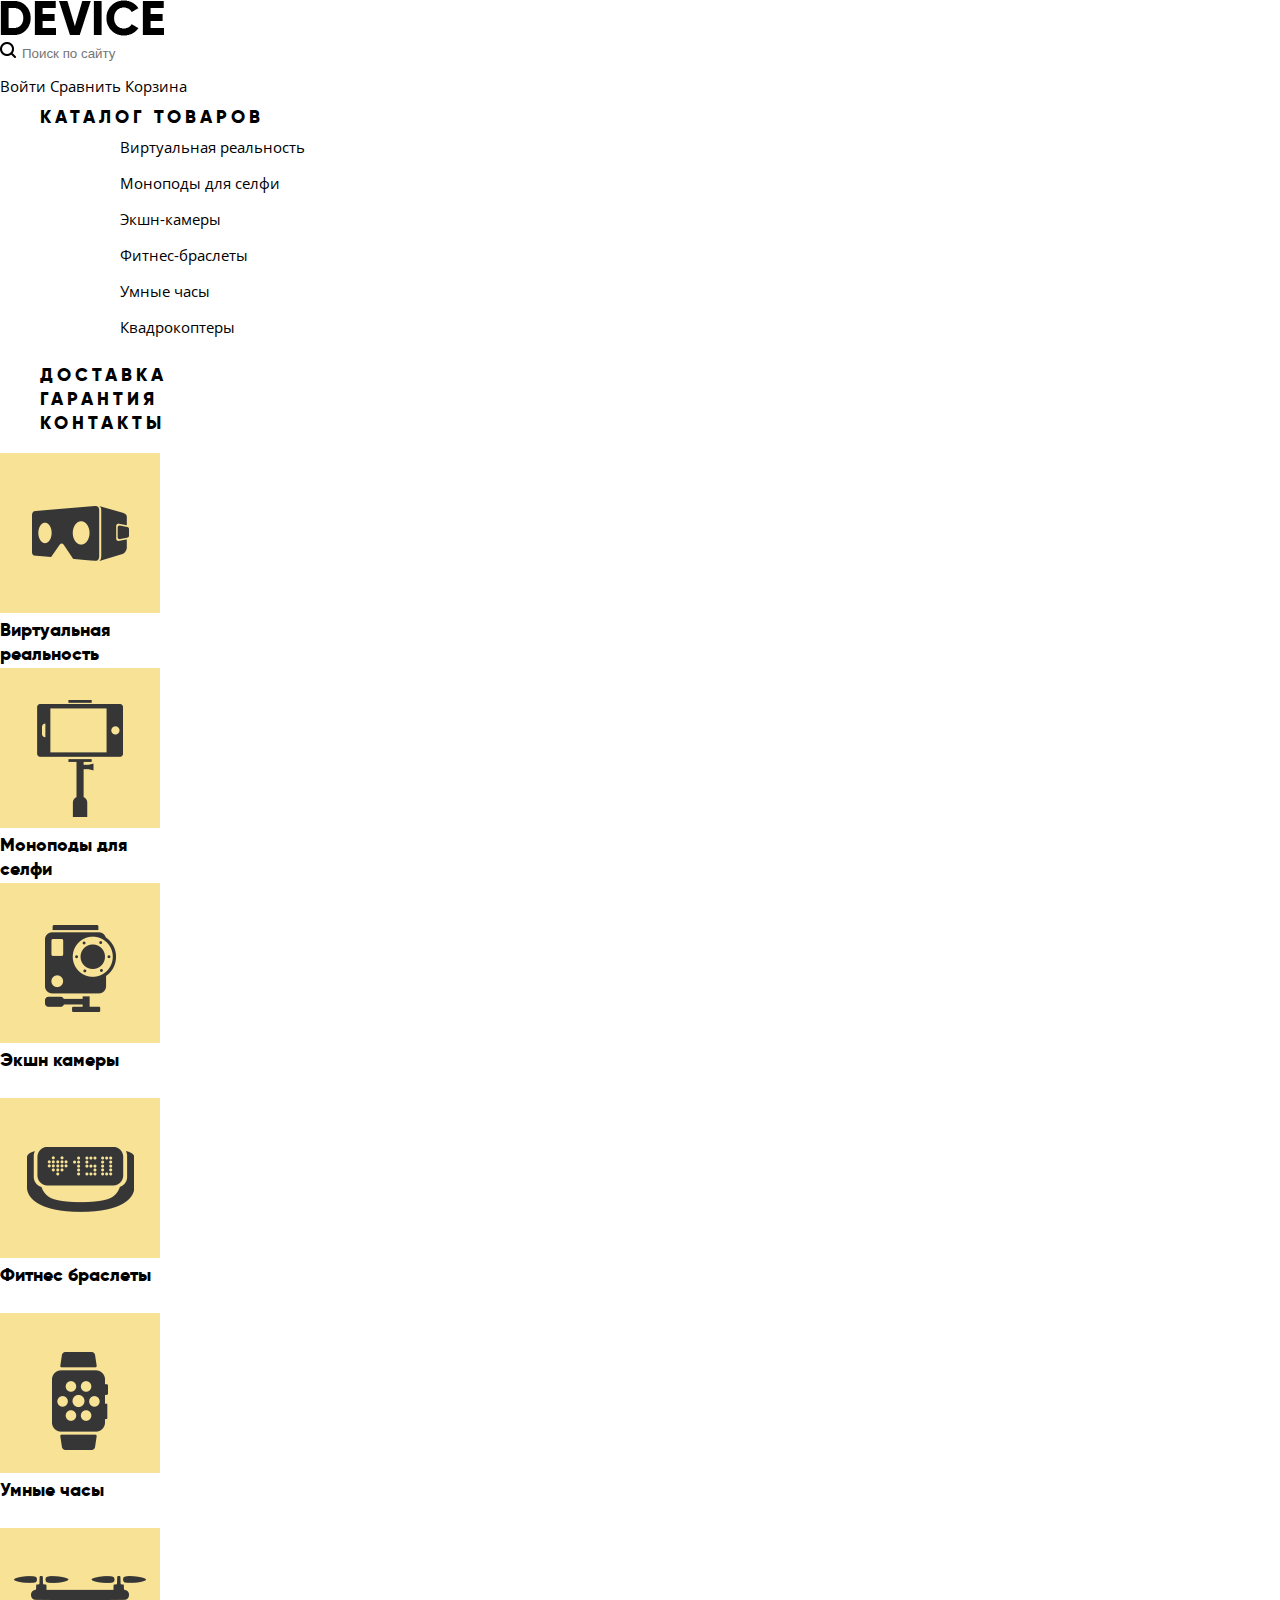
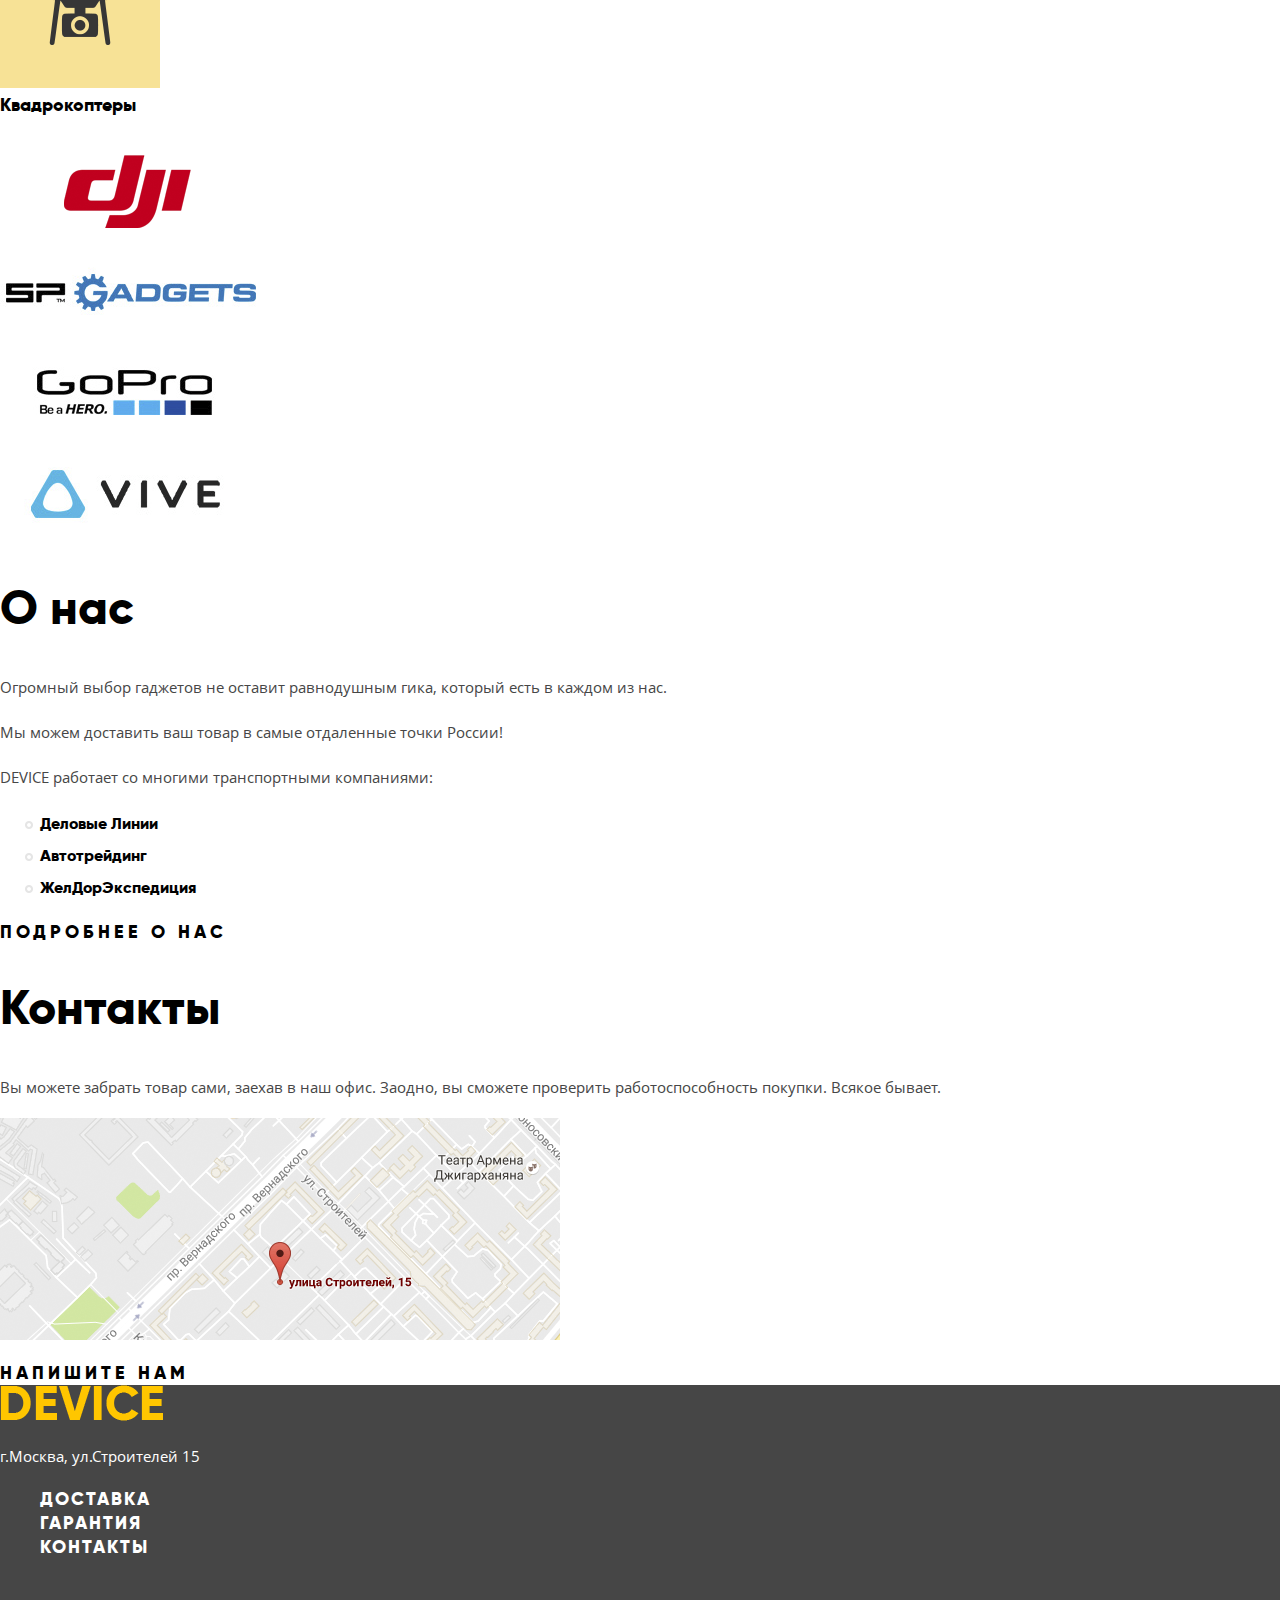
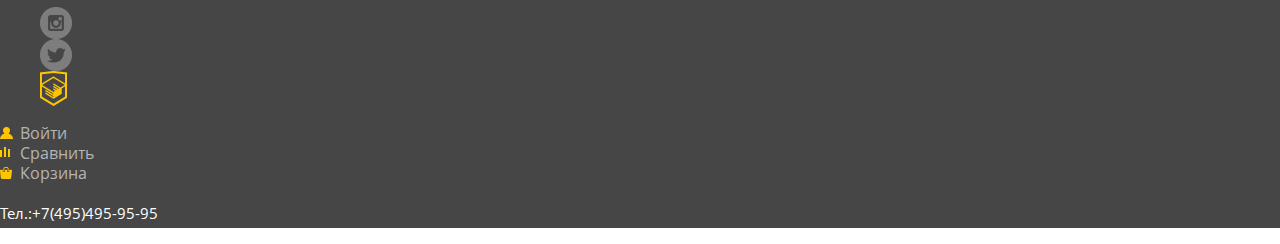
==== commit 81216c9b: "Разметка хедера" ====
--- a/index.html
+++ b/index.html
@@ -8,12 +8,15 @@
   <body>
   <header class="main_header">
         
-          <img src="img/logo.png" alt="Логотип магазина Девайс">
+          <img src="img/logo.png">
           <form action="https://echo.htmlacademy.ru" method="get">
             <label for="search"><img src="img/search.png" alt="Поиск по сайту"></label>
+          
+            <input type="search" placeholder="Поиск по сайту" id="search">
            
-            <input type="search" placeholder="Поиск по сайту" id="search">
-            <button type="submit">Найти</button> 
+          <br>
+          <br>
+            <!-- <button type="submit">Найти</button>  -->
           </form>
        
             <div class = "upper_navigation">                
@@ -66,7 +69,7 @@
           <a href="#" class="action_cam"><span class="goods_name">Экшн камеры</span></a>
           <a href="#" class="fitness"><span class="goods_name">Фитнес браслеты</span></a>
           <a href="#" class="smart"><span class="goods_name">Умные часы</span></a>
-          <a href="#" class="quad"><span class="goods_name">Квадрокоптеры</span></a> 
+        <a href="#" class="quad"><span class="goods_name">Квадрокоптеры</span></a> 
        </div>
 
 
@@ -78,7 +81,7 @@
           
           
         </div>
-        <section class="about_us">
+      <section class="about_us">
           
         <h2 class="info">О нас</h2>
           
--- a/css/index.css
+++ b/css/index.css
@@ -32,6 +32,54 @@
   text-decoration: none;
   color:black;
 }
+.main_logo{
+  display: block;
+  width: 163px;
+  height: 36px;
+  background: url(../img/logo.png); 
+}
+
+.main_logo:hover{
+  display: block;
+  width: 163px;
+  height: 36px;
+  background: url(../img/logo_hover.png); 
+}
+.main_logo:active{
+  display: block;
+  width: 163px;
+  height: 36px;
+  background: url(../img/logo_active.png); 
+}
+.main_header input:focus{
+ 
+}
+/*.search_line{
+  display: block;
+  width: 300px;
+  height: 2px;
+  background-color: black;*/
+
+input[type="text"]{
+  color: black;
+} 
+
+
+.main_header input{
+  border:0px;
+  color: #000000;
+}
+
+.main_header input:hover{
+  border:0px;
+  color: #887c50;
+}
+.main_header input:focus{
+  color: #000000;
+  border-bottom: 1px solid black;
+}
+
+
 .upper_navigation{
   font-size: 15px;
   line-height: 2px;
@@ -650,4 +698,11 @@
 
 .display_none{
   display: none;
+}
+
+.direction:hover{
+  color:#8d8d8d;
+}
+.direction:active{
+  color:#f0f0f0;
 }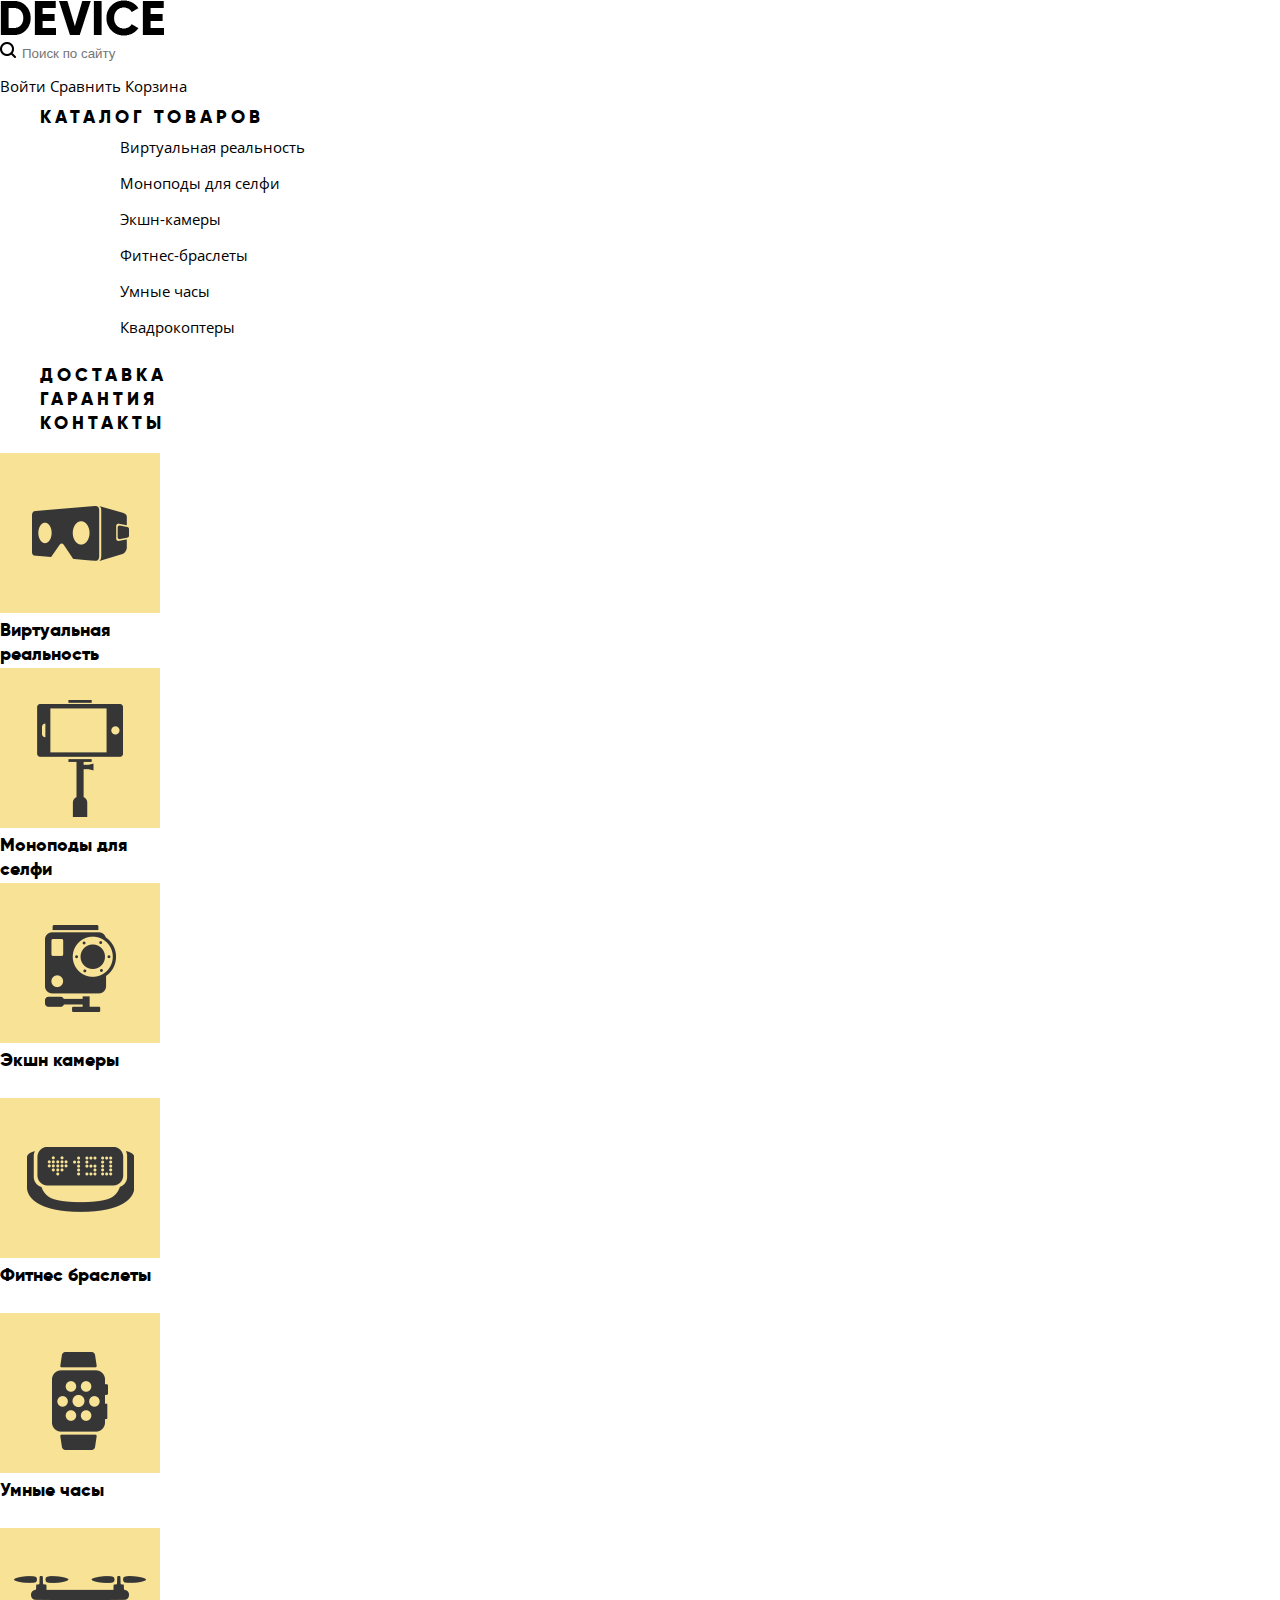
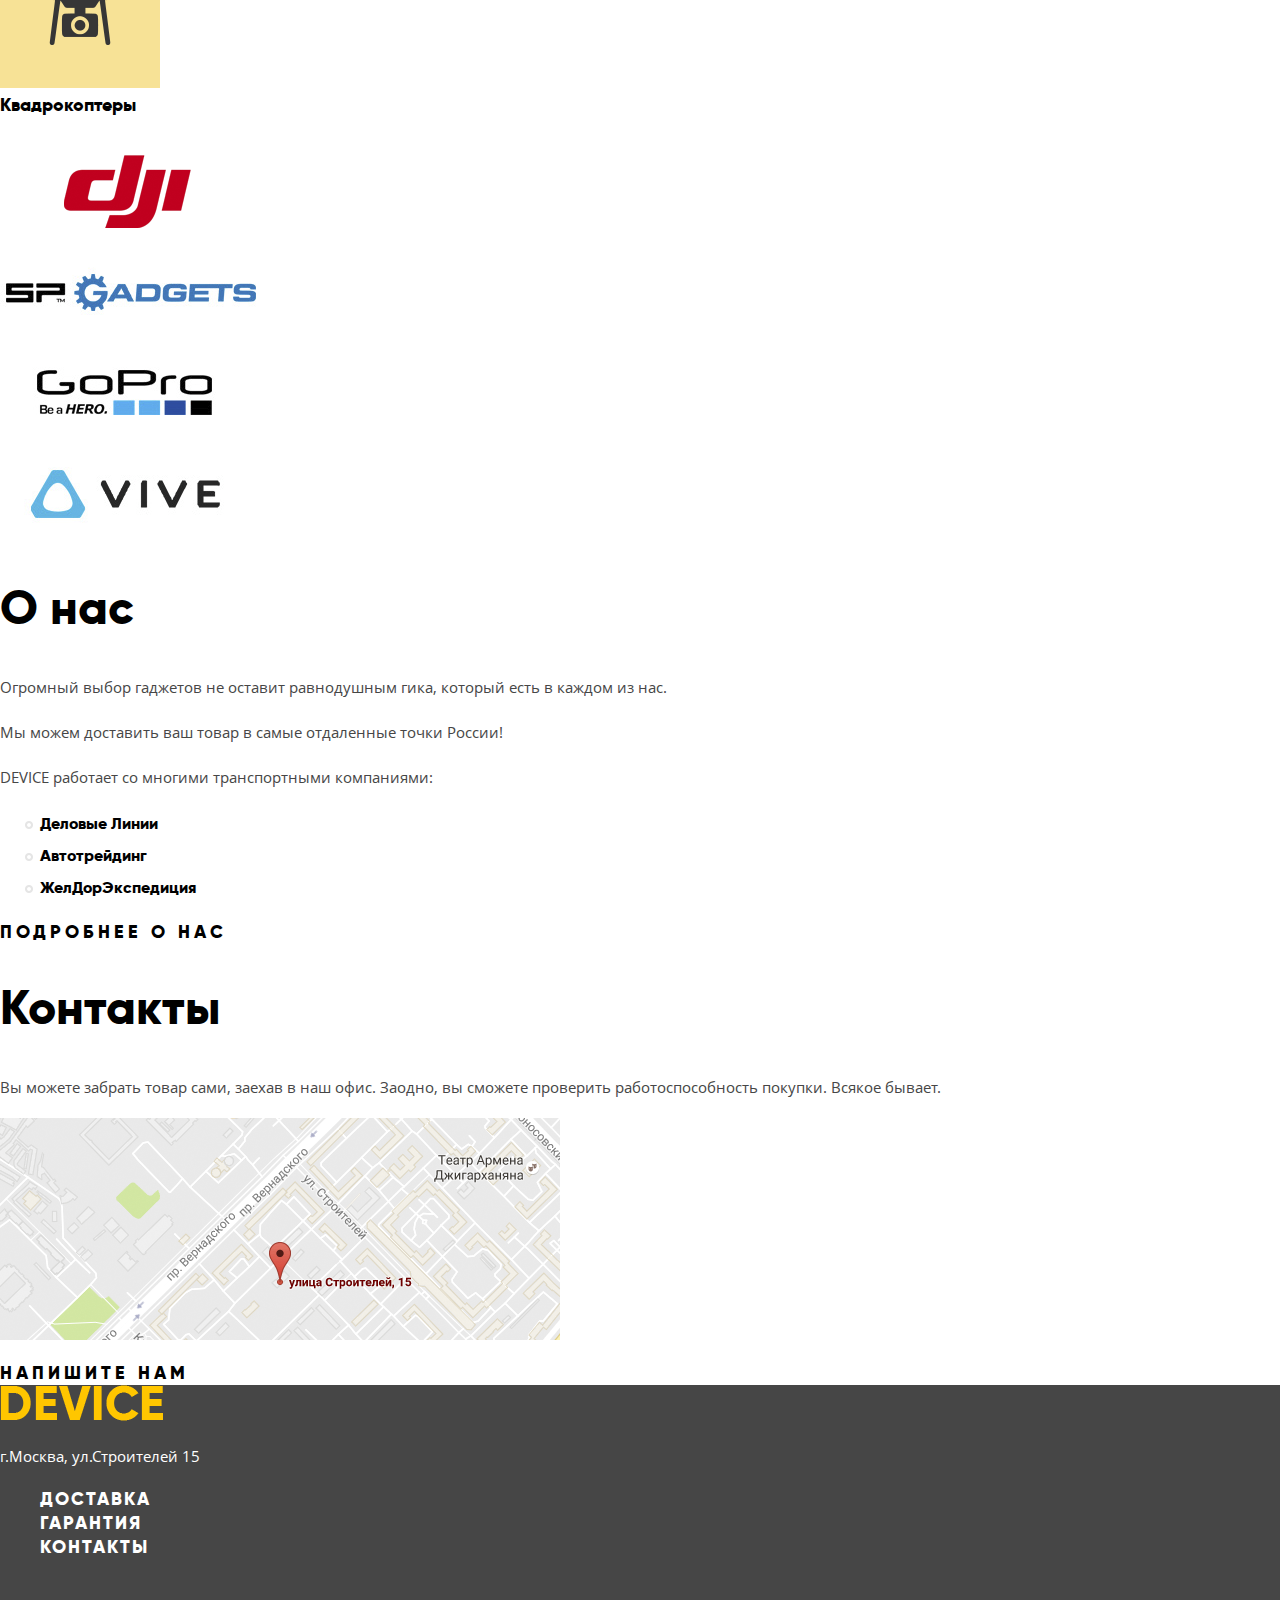
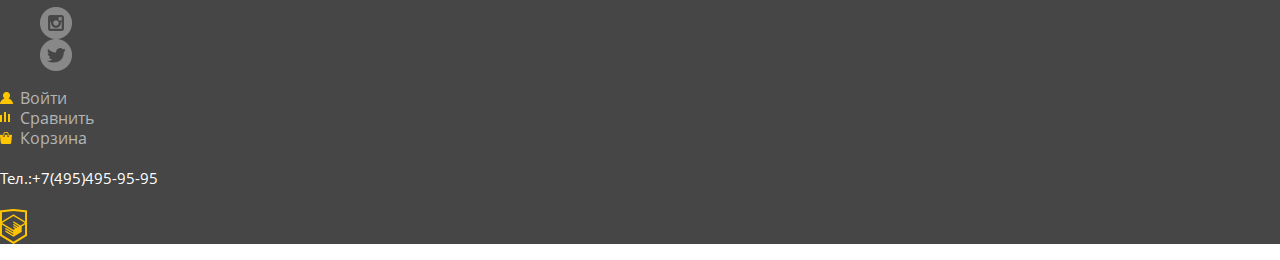
==== commit 6fa5c46d: "Добавление соцсетям  и логотипам партнеров opacity, вынос лого академии из группы," ====
--- a/index.html
+++ b/index.html
@@ -137,7 +137,7 @@
             <li><a href="#" class="fb" alt="Мы в Facebook"></a></li>
             <li><a href="#" class="inst" alt="Мы в Instagram"></a></li>
             <li><a href="#" class="twitter" alt="Мы в Twitter"></a></li>
-            <li><a href="#" class="HA_logo" alt="https://htmlacademy.ru"></a></li>
+            
         </ul>  
     </div>
     
@@ -148,6 +148,7 @@
       </div>
 
             <p><a href="tel:74954959595" class="contact_info">Тел.:+7(495)495-95-95</a></p>
+            <p><a href="#" class="HA_logo" alt="https://htmlacademy.ru"></a></p>
            
     </div>
 
--- a/css/index.css
+++ b/css/index.css
@@ -478,10 +478,7 @@
   height: 100px; 
 }
 .dji:hover{
-  background: url(../img/dji_hover.png) no-repeat;
-  display: block;
-  width: 260px;
-  height: 100px; 
+  opacity: 0.2; 
 }
 
 .sp{
@@ -491,36 +488,29 @@
   height: 100px;
 }
 .sp:hover{
-  background: url(../img/SP_gadgets_hover.png) no-repeat;
+  opacity: 0.2;
+}
+
+.gopro{
+  background: url(../img/gopro.png) no-repeat;
   display: block;
   width: 260px;
   height: 100px;
 }
-
-.gopro{
-  background: url(../img/gopro.png) no-repeat;
+.gopro:hover{
+ opacity: 0.2;
+}
+
+.vive{
+  background: url(../img/vive.png) no-repeat;
   display: block;
   width: 260px;
   height: 100px;
 }
-.gopro:hover{
-  background: url(../img/gopro_hover.png) no-repeat;
-  display: block;
-  width: 260px;
-  height: 100px;
-}
-.vive{
-  background: url(../img/vive.png) no-repeat;
-  display: block;
-  width: 260px;
-  height: 100px;
-}
 .vive:hover{
-  background: url(../img/vive_hover.png) no-repeat;
-  display: block;
-  width: 260px;
-  height: 100px;
-}
+ opacity: 0.2;
+}
+
 .partners_logo a span{
 visibility: hidden;
 }
@@ -567,7 +557,7 @@
 color: #ffffff;
 } 
 .compare_footer:active{  
-background: url(../img/cpmpare_footer_active.png) no-repeat 0px 5px; 
+background: url(../img/compare_footer_active.png) no-repeat 0px 5px; 
 width: 50px; 
 height: 20px; 
 padding-left: 20px;
@@ -611,85 +601,58 @@
 
 
 .HA_logo{
- background:url(../img/HA-logo.png) no-repeat;
- width: 27px;
- height: 35px; 
-display: block;
-}
-
+  background:url(../img/HA-logo.png) no-repeat;
+  width: 27px;
+  height: 35px; 
+  display: block;
+}
 .HA_logo:hover { 
-background: url(../img/HA-logo_hover.png) no-repeat ; 
-width: 27px;
- height: 35px; 
-}
-
+  opacity: 0.6;
+}
 .HA_logo:active { 
-background: url(../img/HA-logo_active.png) no-repeat ; 
-width: 27px;
- height: 35px; 
-}
-
-
+  opacity: 0.3; 
+}
 
 .twitter{
- background:url(../img/Twitter.png) no-repeat;
- width: 32px;
- height: 32px; 
-display: block;
-}
-
+  background:url(../img/Twitter.png) no-repeat;
+  opacity: 0.6;
+  width: 32px;
+  height: 32px; 
+  display: block;
+}
 .twitter:hover { 
-background: url(../img/Twitter_hover.png) no-repeat ; 
-width: 32px;
- height: 32px; 
-}
-
+  opacity: 1;
+}
 .twitter:active { 
-background: url(../img/Twitter_active.png) no-repeat ; 
-width: 32px;
- height: 32px; 
-}
-
+  opacity: 0.3;
+}
 
 .inst{
- background:url(../img/inst.png) no-repeat;
- width: 32px;
- height: 32px; 
-display: block;
-}
-
+  background:url(../img/inst.png) no-repeat;
+  opacity: 0.6;
+  width: 32px;
+  height: 32px; 
+  display: block;
+}
 .inst:hover { 
-background: url(../img/inst_hover.png) no-repeat ; 
-width: 32px;
- height: 32px; 
-}
-
+  opacity: 1;
+}
 .inst:active { 
-background: url(../img/inst_active.png) no-repeat ; 
-width: 32px;
- height: 32px; 
-}
-
-
-
+  opacity: 0.3;
+}
 
 .fb{
-background:url(../img/fb.png) no-repeat;
-width: 32px;
-height: 32px; 
-display: block;
-}
-
-.fb:hover { 
-background: url(../img/fb_hover.png) no-repeat ; 
-width: 32px;
-height: 32px; 
-}
-
-.fb:active { 
-background: url(../img/fb_active.png) no-repeat ; 
-width: 32px;
-height: 32px; 
+  background:url(../img/fb.png) no-repeat;
+  opacity: 0.6;
+  width: 32px;
+  height: 32px; 
+  display: block;
+}
+.fb:hover{
+  opacity: 1;
+}
+.fb:active {  
+  opacity: 0.3;
 }
 
 
